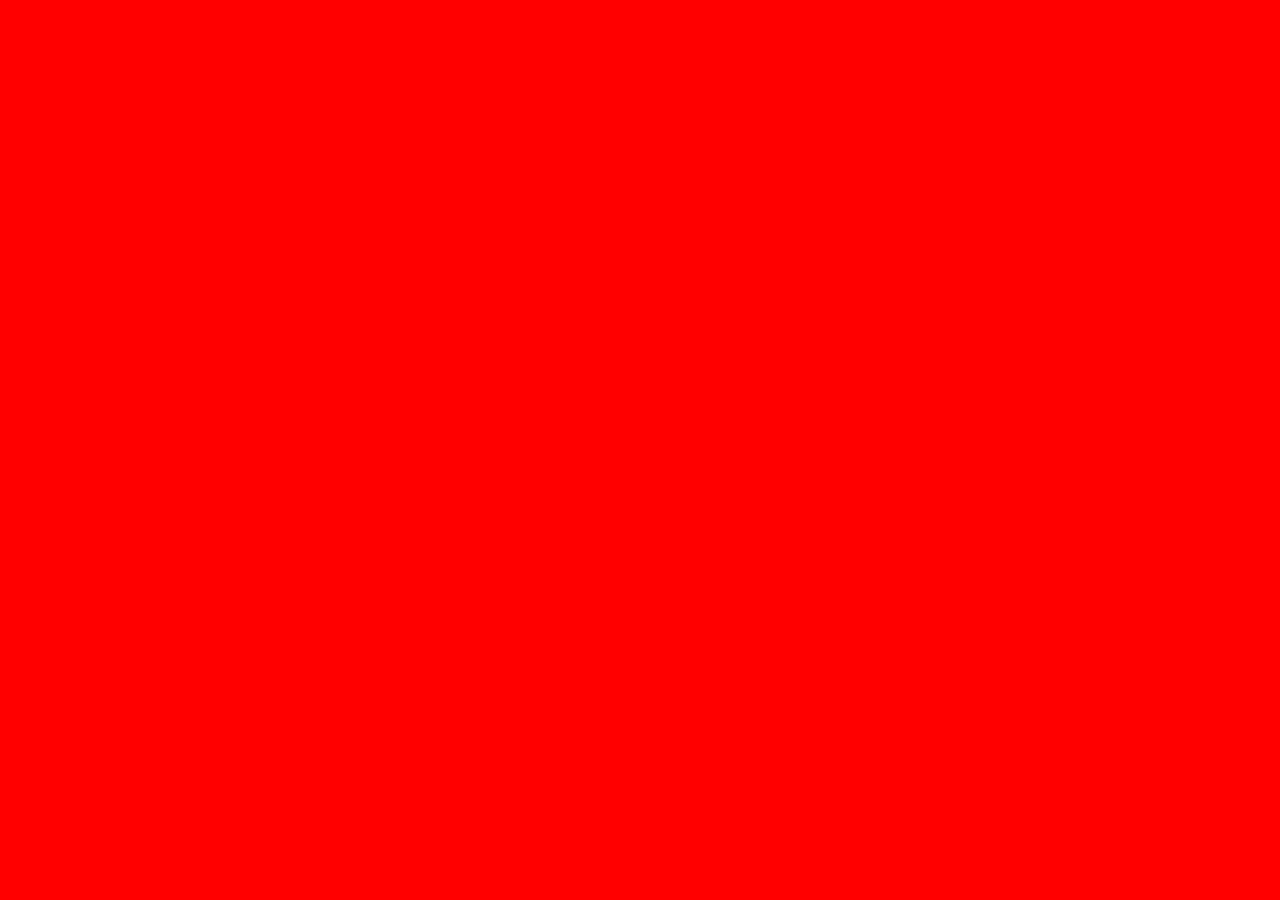
==== index.html @ 52517f4a "Git Init" ====
<!doctype html>
<html lang="en">

<head>
  <!-- Required meta tags -->
  <meta charset="utf-8">
  <meta name="viewport" content="width=device-width, initial-scale=1, shrink-to-fit=no">

  <!-- CSS -->
  <link rel="stylesheet" href="https://cdn.jsdelivr.net/npm/bootstrap@4.3.1/dist/css/bootstrap.min.css"
    integrity="sha384-ggOyR0iXCbMQv3Xipma34MD+dH/1fQ784/j6cY/iJTQUOhcWr7x9JvoRxT2MZw1T" crossorigin="anonymous">
  <link rel="stylesheet" href="./style.css">

  <title>Hello, world!</title>
</head>

<body>

  <nav>
  </nav>
  <header>
  </header>
  <footer>
  </footer>

  <!-- JavaScript -->
  <script src="https://code.jquery.com/jquery-3.3.1.slim.min.js"
    integrity="sha384-q8i/X+965DzO0rT7abK41JStQIAqVgRVzpbzo5smXKp4YfRvH+8abtTE1Pi6jizo"
    crossorigin="anonymous"></script>
  <script src="https://cdn.jsdelivr.net/npm/popper.js@1.14.7/dist/umd/popper.min.js"
    integrity="sha384-UO2eT0CpHqdSJQ6hJty5KVphtPhzWj9WO1clHTMGa3JDZwrnQq4sF86dIHNDz0W1"
    crossorigin="anonymous"></script>
  <script src="https://cdn.jsdelivr.net/npm/bootstrap@4.3.1/dist/js/bootstrap.min.js"
    integrity="sha384-JjSmVgyd0p3pXB1rRibZUAYoIIy6OrQ6VrjIEaFf/nJGzIxFDsf4x0xIM+B07jRM"
    crossorigin="anonymous"></script>
  <script src="index.js"></script>

</body>

</html>
---- style.css ----
body {
    background-color: red;
}
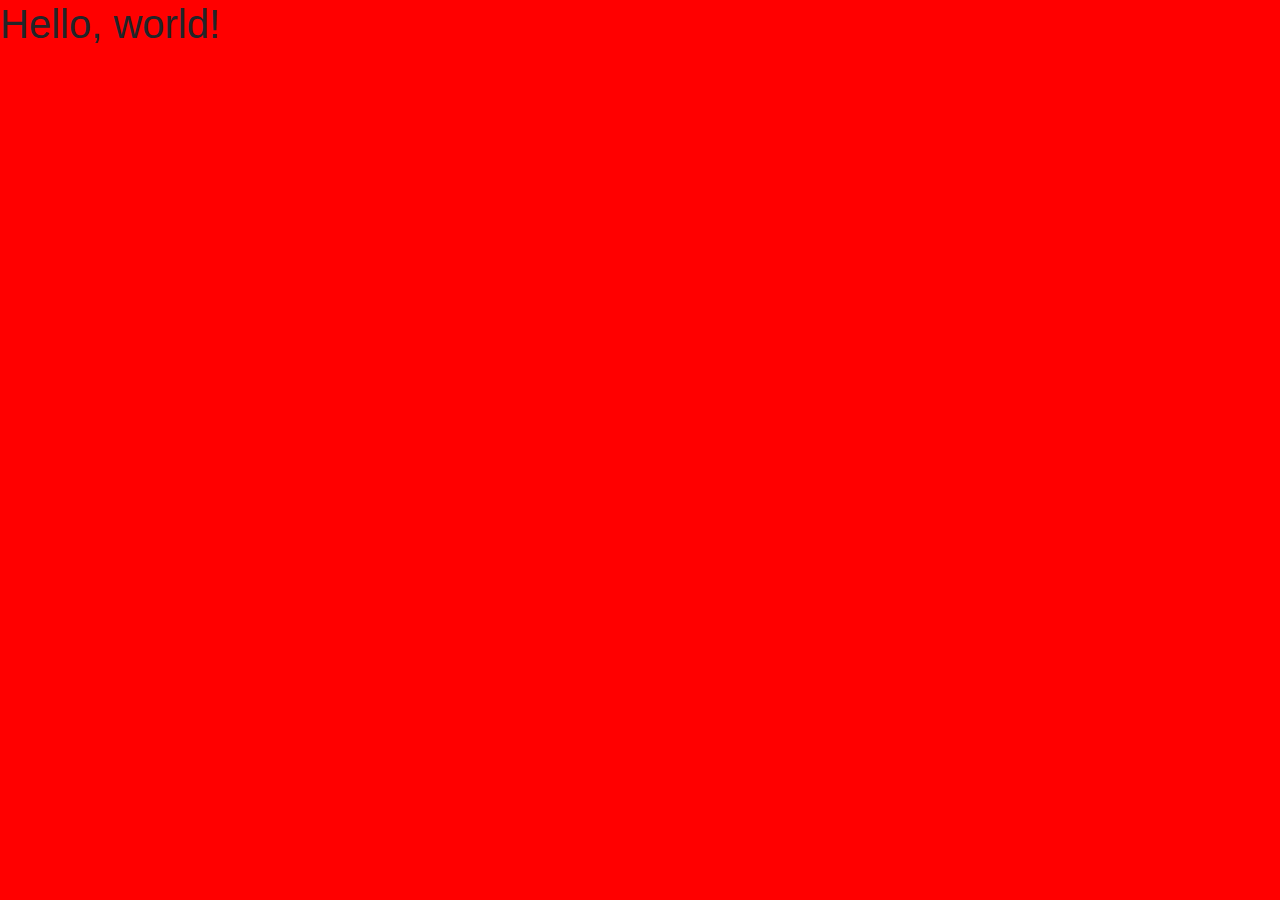
==== commit 36bfbee3: "Git Init" ====
--- a/index.html
+++ b/index.html
@@ -19,6 +19,7 @@
   <nav>
   </nav>
   <header>
+    <h1>Hello, world!</h1>
   </header>
   <footer>
   </footer>
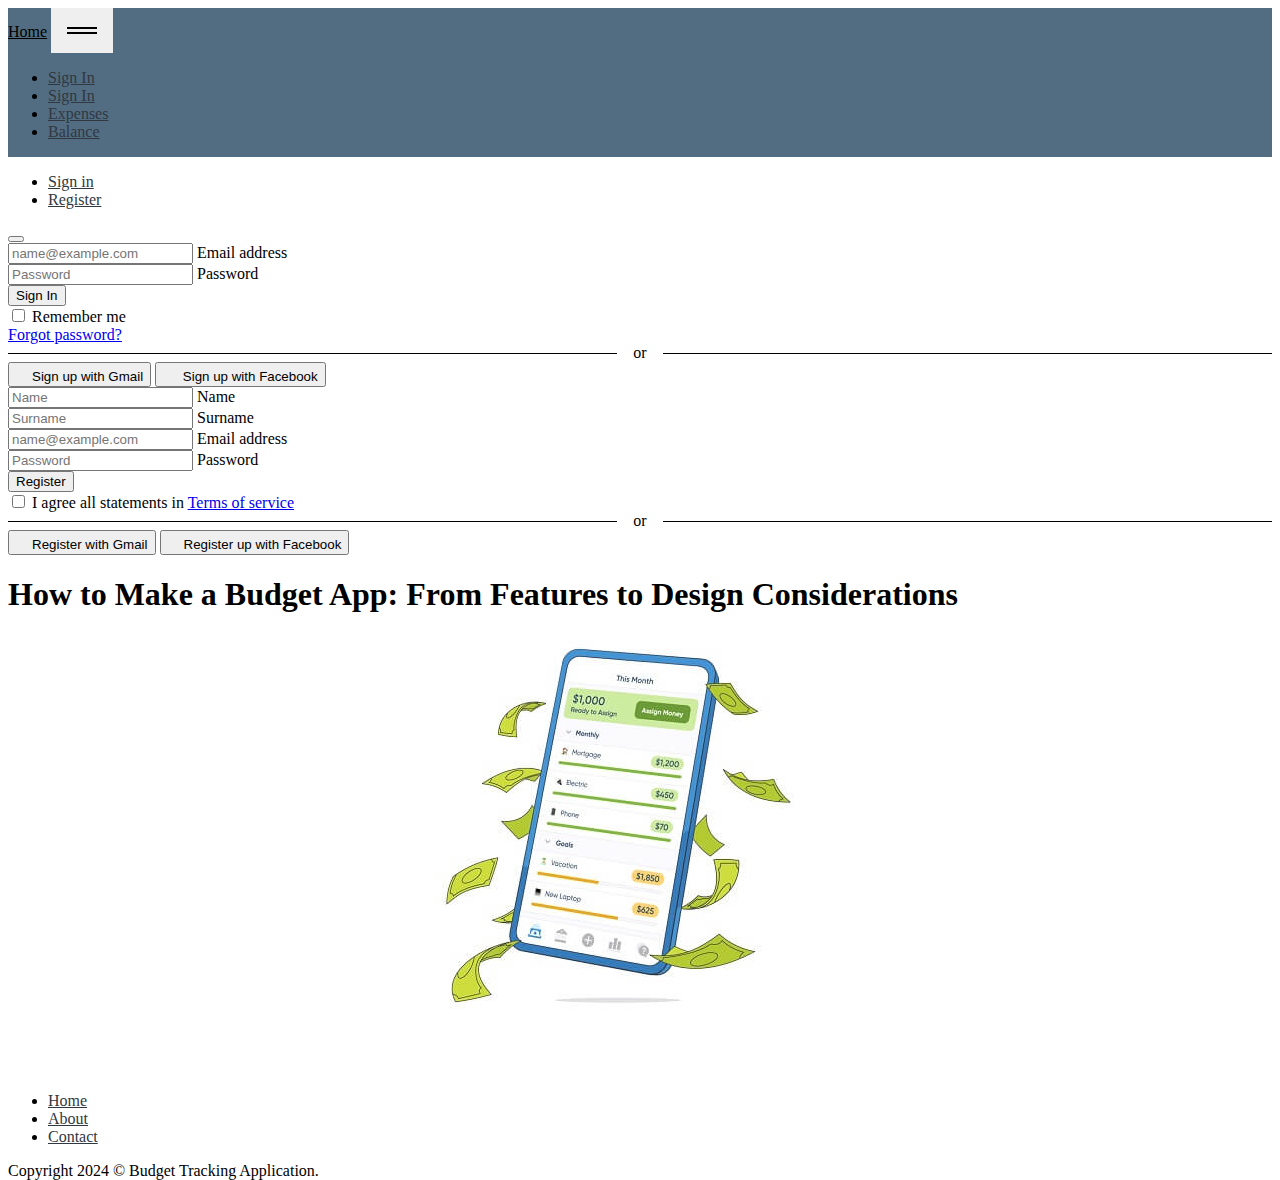
==== commit f34bdcb4: "Feature-Modal-form" ====
--- a/index.html
+++ b/index.html
@@ -7,22 +7,176 @@
   <meta name="viewport" content="width=device-width, initial-scale=1, shrink-to-fit=no">
 
   <!-- CSS -->
-  <link rel="stylesheet" href="https://cdn.jsdelivr.net/npm/bootstrap@4.3.1/dist/css/bootstrap.min.css"
-    integrity="sha384-ggOyR0iXCbMQv3Xipma34MD+dH/1fQ784/j6cY/iJTQUOhcWr7x9JvoRxT2MZw1T" crossorigin="anonymous">
+  <link href="https://cdn.jsdelivr.net/npm/bootstrap@5.2.3/dist/css/bootstrap.min.css" rel="stylesheet"
+    integrity="sha384-rbsA2VBKQhggwzxH7pPCaAqO46MgnOM80zW1RWuH61DGLwZJEdK2Kadq2F9CUG65" crossorigin="anonymous">
   <link rel="stylesheet" href="./style.css">
 
-  <title>Hello, world!</title>
+  <title>Budget Tracking Application</title>
 </head>
+
 
 <body>
 
-  <nav>
-  </nav>
+  <!--  Test -->
+
+
+  <!--  Navbar -->
   <header>
-    <h1>Hello, world!</h1>
+    <nav class="navbar navbar-expand-lg bg-light">
+      <div class="container-fluid">
+        <a class="navbar-brand" href="#">Home</a>
+        <button class="navbar-toggler" type="button" data-bs-toggle="collapse" data-bs-target="#navbarNav"
+          aria-controls="navbarNav" aria-expanded="false" aria-label="Toggle navigation" onclick="buttonAnimation()">
+          <div id="nav-line-1"></div>
+          <div id="nav-line-2"></div>
+        </button>
+        <div class="collapse navbar-collapse" id="navbarNav">
+          <ul class="navbar-nav">
+            <li class="nav-item">
+              <a class="nav-link" href="#" data-bs-toggle="modal" data-bs-target="#exampleModal" onclick="displayModal('signIn')">Sign In</a>
+            </li>
+            <li class="nav-item">
+              <a class="nav-link" href="#" data-bs-toggle="modal" data-bs-target="#exampleModal" onclick="displayModal('register')">Sign In</a>
+            </li>
+            <li class="nav-item">
+              <a class="nav-link" href="#">Expenses</a>
+            </li>
+            <li class="nav-item">
+              <a class="nav-link" href="#">Balance</a>
+            </li>
+          </ul>
+        </div>
+      </div>
+    </nav>
   </header>
-  <footer>
+
+  <!-- Modal -->
+  <div class="modal fade" id="exampleModal" tabindex="-1" aria-labelledby="exampleModalLabel" aria-hidden="true">
+    <div class="modal-dialog">
+      <div class="modal-content">
+        <!-- Modal body-->
+        <div class="modal-body m-0 p-0">
+          <div class="m-0 p-0 pt-2 bg-light">
+            <div class="nav nav-tabs justify-content-between">
+              <ul class="nav">
+                <li class="nav-item">
+                  <a class="nav-link px-5 active" id="pill-login" data-bs-toggle="pill" href="#pill-loginpanel"
+                    role="tab" aria-controls="pill-loginpanel" aria-selected="true">Sign in</a>
+                </li>
+                <li class="nav-item">
+                  <a class="nav-link px-5" id="pill-register" data-bs-toggle="pill" href="#pill-registerpanel"
+                    role="tab" aria-controls="pill-registerpanel" aria-selected="false">Register</a>
+                </li>
+              </ul>
+              <button type="button" class="btn-close px-4 py-2" data-bs-dismiss="modal"
+                aria-label="Close"></button>
+            </div>
+          </div>
+          <div class="tab-content py-1 mt-2">
+            <!-- Login -->
+            <div class="tab-pane active" id="pill-loginpanel" role="tabpanel" aria-labelledby="pill-login">
+              <div class="modal-body p-5 pt-3">
+                <form>
+                  <div class="form-floating mb-3">
+                    <input type="email" class="form-control rounded-3" id="floatingInput"
+                      placeholder="name@example.com">
+                    <label for="floatingInput">Email address</label>
+                  </div>
+                  <div class="form-floating mb-3">
+                    <input type="password" class="form-control rounded-3" id="floatingPassword" placeholder="Password">
+                    <label for="floatingPassword">Password</label>
+                  </div>
+                  <button class="w-100 mb-4 btn btn-lg rounded-3 btn-primary" type="submit">Sign In</button>
+                  <!-- Checkbox -->
+                  <div class="d-flex justify-content-between mb-4 ">
+                    <div class="form-check">
+                      <input class="form-check-input" type="checkbox" value="" id="form2Example31" />
+                      <label class="form-check-label" for="form2Example31">Remember me</label>
+                    </div>
+                    <div class="">
+                      <!-- Simple link -->
+                      <a href="#!">Forgot password?</a>
+                    </div>
+                  </div>
+                  <span class="hr-text mb-4 ">or</span>
+                  <button class="w-100 py-2 mb-2 btn btn-outline-secondary rounded-3" type="submit"><svg class="bi me-1"
+                      width="16" height="16">
+                      <use xlink:href="#gmail"></use>
+                    </svg>Sign up with Gmail</button>
+                  <button class="w-100 py-2 mb-0 btn btn-outline-primary rounded-3" type="submit"><svg class="bi me-1"
+                      width="16" height="16">
+                      <use xlink:href="#facebook"></use>
+                    </svg>
+                    Sign up with Facebook
+                  </button>
+                </form>
+              </div>
+            </div>
+            <!-- Register -->
+            <div class="tab-pane" id="pill-registerpanel" role="tabpanel" aria-labelledby="pill-register">
+              <form>
+                <div class="modal-body p-5 pt-3">
+                  <form>
+                    <div class="form-floating mb-3">
+                      <input type="text" class="form-control rounded-3" id="floatingName" placeholder="Name">
+                      <label for="floatingName">Name</label>
+                    </div>
+                    <div class="form-floating mb-3">
+                      <input type="text" class="form-control rounded-3" id="floatingSurname" placeholder="Surname">
+                      <label for="floatingSurname">Surname</label>
+                    </div>
+                    <div class="form-floating mb-3">
+                      <input type="email" class="form-control rounded-3" id="floatingInput"
+                        placeholder="name@example.com">
+                      <label for="floatingInput">Email address</label>
+                    </div>
+                    <div class="form-floating mb-3">
+                      <input type="password" class="form-control rounded-3" id="floatingPassword"
+                        placeholder="Password">
+                      <label for="floatingPassword">Password</label>
+                    </div>
+                    <button class="w-100 mb-4 btn btn-lg rounded-3 btn-primary" type="submit">Register</button>
+                    <!-- Checkbox -->
+                    <div class="form-check d-flex justify-content-center mb-4">
+                      <input class="form-check-input me-2" type="checkbox" value="" id="form2Example32" />
+                      <label class="form-check-label" for="form2Example32">
+                        I agree all statements in <a href="#!">Terms of service</a>
+                      </label>
+                    </div>
+                    <span class="hr-text mb-4 ">or</span>
+                    <button class="w-100 py-2 mb-2 btn btn-outline-secondary rounded-3" type="submit">
+                      <svg class="bi me-1" width="16" height="16">
+                        <use xlink:href="#gmail"></use>
+                      </svg>Register with Gmail</button>
+                    <button class="w-100 py-2 mb-0 btn btn-outline-primary rounded-3" type="submit"><svg class="bi me-1"
+                        width="16" height="16">
+                        <use xlink:href="#facebook"></use>
+                      </svg>Register up with Facebook</button>
+                  </form>
+                </div>
+            </div>
+          </div>
+        </div>
+      </div>
+    </div>
+  </div>
+
+  <main>
+    <section class="background-image">
+      <h1>How to Make a Budget App: From Features to Design Considerations</h1>
+    </section>
+
+  </main>
+
+  <footer class="py-3 my-4">
+    <ul class="nav justify-content-center border-bottom pb-3 mb-3">
+      <li class="nav-item"><a href="#" class="nav-link px-2 text-body-secondary">Home</a></li>
+      <li class="nav-item"><a href="#" class="nav-link px-2 text-body-secondary">About</a></li>
+      <li class="nav-item"><a href="#" class="nav-link px-2 text-body-secondary">Contact</a></li>
+    </ul>
+    <p class="text-center text-body-secondary">Copyright 2024 © Budget Tracking Application.</p>
   </footer>
+
 
   <!-- JavaScript -->
   <script src="https://code.jquery.com/jquery-3.3.1.slim.min.js"
@@ -31,11 +185,14 @@
   <script src="https://cdn.jsdelivr.net/npm/popper.js@1.14.7/dist/umd/popper.min.js"
     integrity="sha384-UO2eT0CpHqdSJQ6hJty5KVphtPhzWj9WO1clHTMGa3JDZwrnQq4sF86dIHNDz0W1"
     crossorigin="anonymous"></script>
-  <script src="https://cdn.jsdelivr.net/npm/bootstrap@4.3.1/dist/js/bootstrap.min.js"
-    integrity="sha384-JjSmVgyd0p3pXB1rRibZUAYoIIy6OrQ6VrjIEaFf/nJGzIxFDsf4x0xIM+B07jRM"
-    crossorigin="anonymous"></script>
+  <script src="https://cdn.jsdelivr.net/npm/bootstrap@5.2.3/dist/js/bootstrap.bundle.min.js"></script>
   <script src="index.js"></script>
 
+  <!-- JavaScript 
+  <script src="https://code.jquery.com/jquery-3.2.1.slim.min.js" integrity="sha384-KJ3o2DKtIkvYIK3UENzmM7KCkRr/rE9/Qpg6aAZGJwFDMVNA/GpGFF93hXpG5KkN" crossorigin="anonymous"></script>
+<script src="https://cdnjs.cloudflare.com/ajax/libs/popper.js/1.12.3/umd/popper.min.js" integrity="sha384-vFJXuSJphROIrBnz7yo7oB41mKfc8JzQZiCq4NCceLEaO4IHwicKwpJf9c9IpFgh" crossorigin="anonymous"></script>
+<script src="https://maxcdn.bootstrapcdn.com/bootstrap/4.0.0-beta.2/js/bootstrap.min.js" integrity="sha384-alpBpkh1PFOepccYVYDB4do5UnbKysX5WZXm3XxPqe5iKTfUKjNkCk9SaVuEZflJ" crossorigin="anonymous"></script>
+-->
 </body>
 
 </html>--- a/style.css
+++ b/style.css
@@ -1,3 +1,78 @@
+
 body {
-    background-color: red;
+    background-color: EEF5FF;
+    height: 100vh;
 }
+
+.background-image {
+    height: 500px;
+    background-image: url("./images/YNAB.-1.jpg");
+    background-position: center;
+    background-repeat: no-repeat;
+}
+
+/*Navbar */
+#navbarNav{
+    overflow: hidden;
+    transition: height 200ms;
+}
+
+.navbar {
+    background-color: #526D82;  
+}
+
+.navbar-brand {
+    color: black;
+}
+
+.nav-link {
+    color: #303841;
+}
+
+/*Navbar button*/
+.navbar-toggler,
+.navbar-toggler:hover,
+.navbar-toggler:active,
+.navbar-toggler:visited,
+.navbar-toggler:link {
+    outline-color: #303841;
+    outline-style: none;
+    padding: 1rem;
+    border-style: none;
+}
+
+#nav-line-1,
+#nav-line-2 {
+    width: 30px;
+    height: 2px;
+    background-color: rgb(0, 0, 0);
+    margin: 3px 0;
+    transition: 0.2s;
+}
+
+.animation-left {
+    -webkit-transform: rotate(-45deg) translate(0px, 0px);
+    transform: rotate(-45deg) translate(-2px, 2px);
+}
+
+.animation-right {
+    -webkit-transform: rotate(45deg) translate(0px, 0px);
+    transform: rotate(45deg) translate(-2px, -2px);
+}
+
+.hr-text {
+    display: flex;
+    flex-direction: row;
+  }
+.hr-text:before, .hr-text:after{
+    content: "";
+    flex: 1 1;
+    border-bottom: 1px solid;
+    margin: auto;
+  }
+.hr-text:before {
+    margin-right: 1rem;
+  }
+.hr-text:after {
+    margin-left: 1rem;
+  }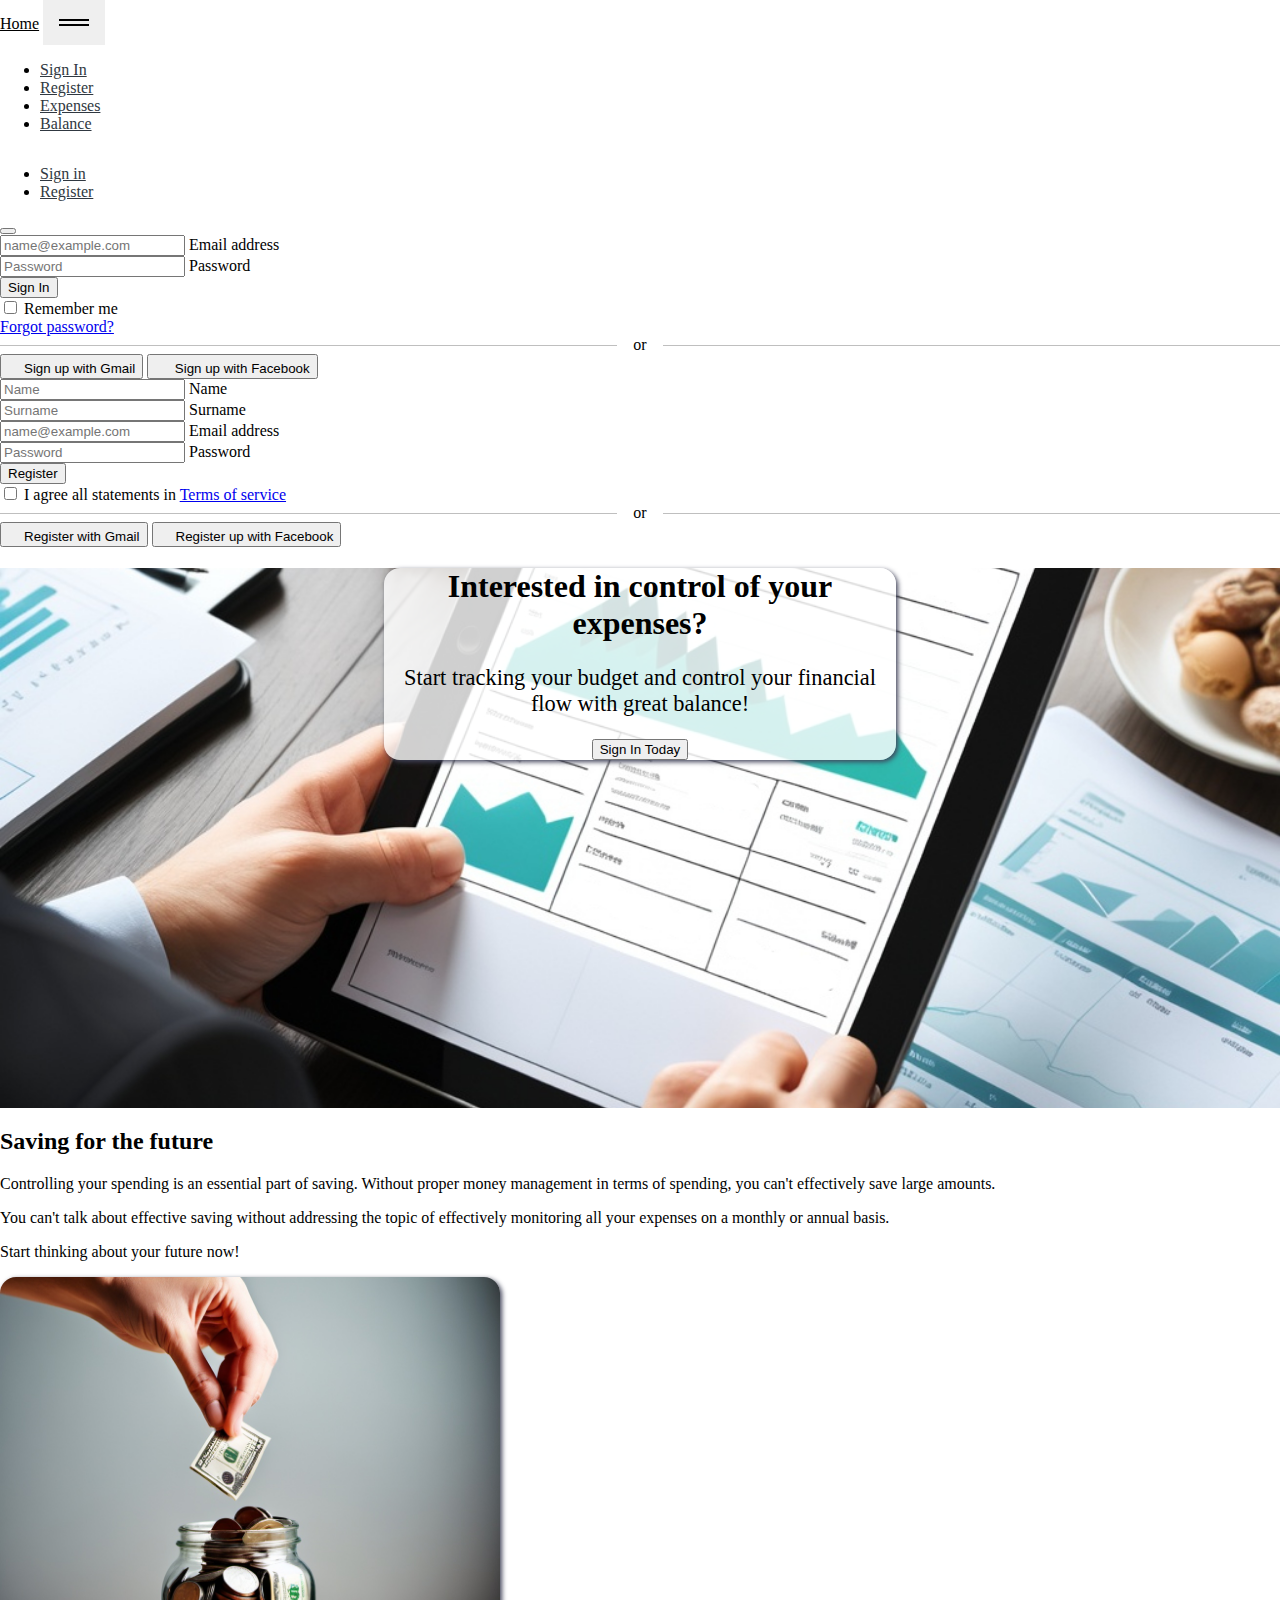
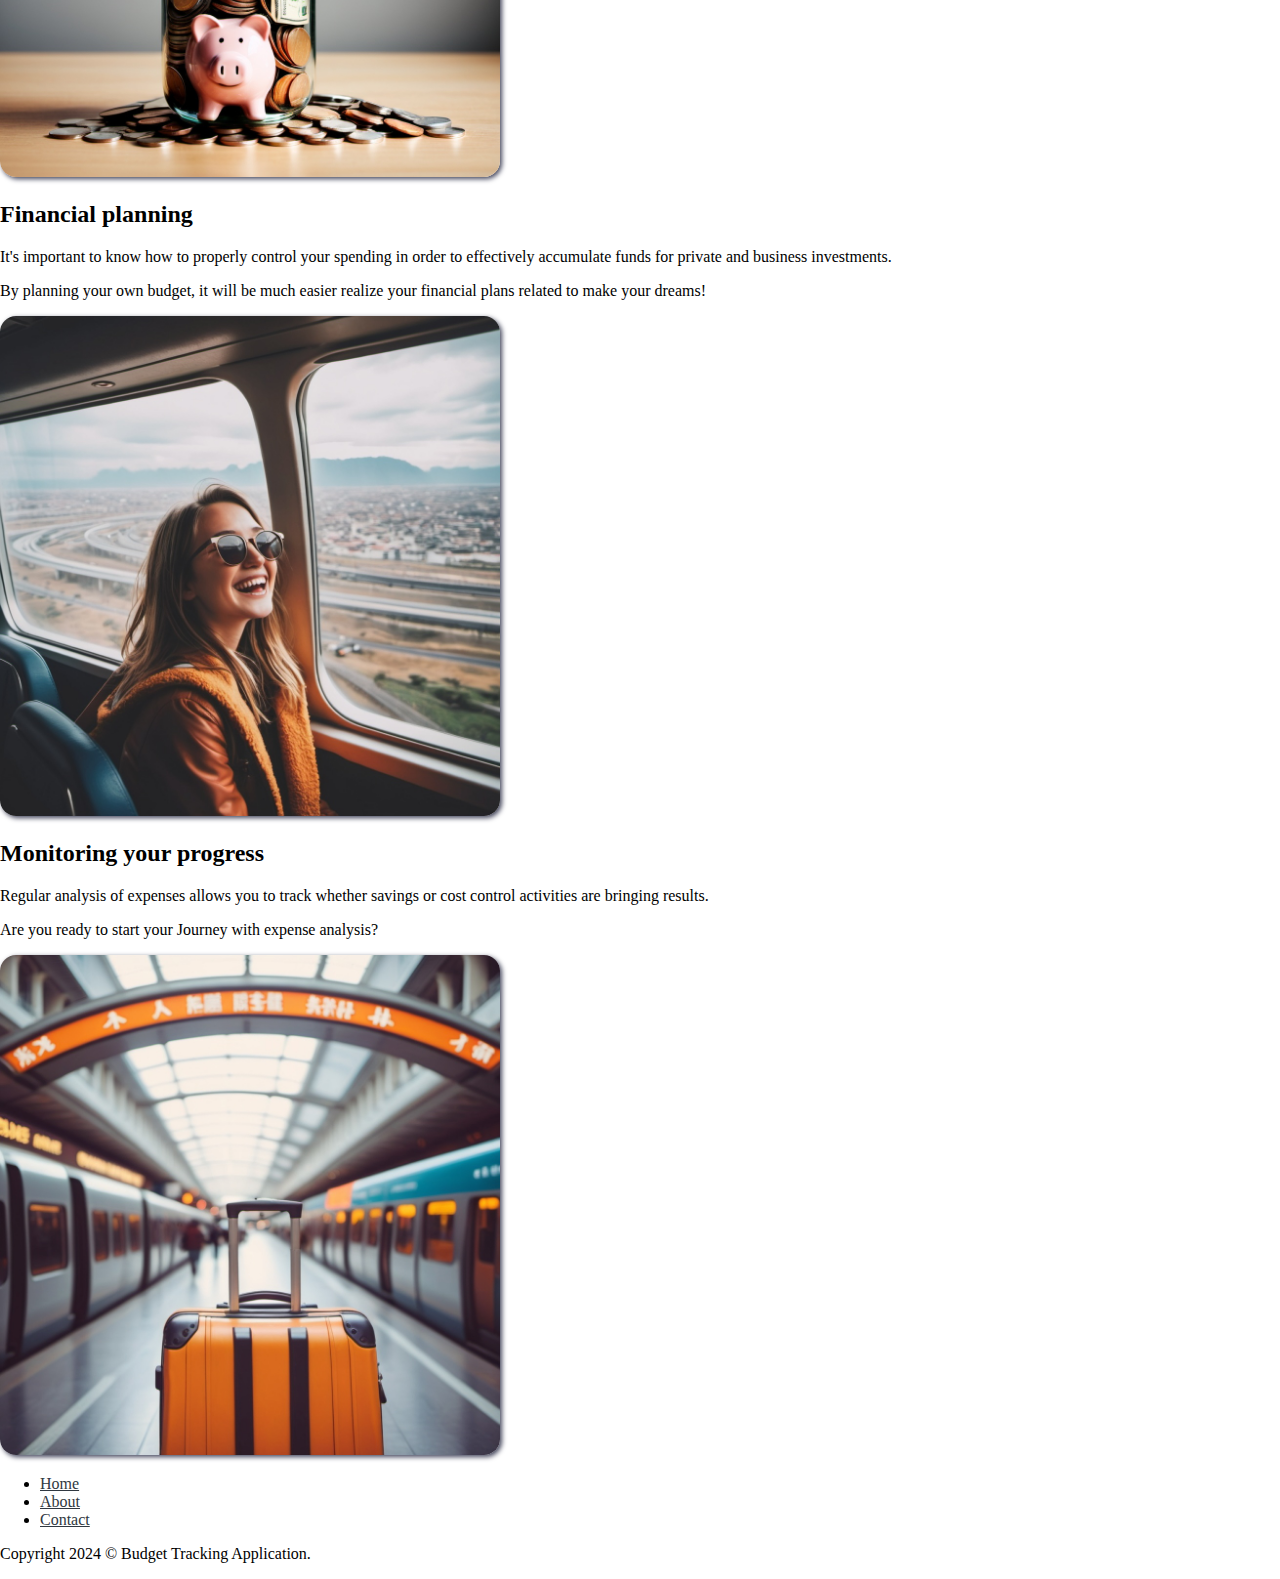
==== commit 6da1a672: "Home-page added" ====
--- a/index.html
+++ b/index.html
@@ -16,40 +16,37 @@
 
 
 <body>
-
-  <!--  Test -->
-
-
   <!--  Navbar -->
   <header>
-    <nav class="navbar navbar-expand-lg bg-light">
-      <div class="container-fluid">
-        <a class="navbar-brand" href="#">Home</a>
-        <button class="navbar-toggler" type="button" data-bs-toggle="collapse" data-bs-target="#navbarNav"
-          aria-controls="navbarNav" aria-expanded="false" aria-label="Toggle navigation" onclick="buttonAnimation()">
-          <div id="nav-line-1"></div>
-          <div id="nav-line-2"></div>
-        </button>
-        <div class="collapse navbar-collapse" id="navbarNav">
-          <ul class="navbar-nav">
-            <li class="nav-item">
-              <a class="nav-link" href="#" data-bs-toggle="modal" data-bs-target="#exampleModal" onclick="displayModal('signIn')">Sign In</a>
-            </li>
-            <li class="nav-item">
-              <a class="nav-link" href="#" data-bs-toggle="modal" data-bs-target="#exampleModal" onclick="displayModal('register')">Sign In</a>
-            </li>
-            <li class="nav-item">
-              <a class="nav-link" href="#">Expenses</a>
-            </li>
-            <li class="nav-item">
-              <a class="nav-link" href="#">Balance</a>
-            </li>
-          </ul>
-        </div>
+    <nav class="navbar navbar-expand-lg bg-light border-bottom"">
+      <div class=" container-fluid">
+      <a class="navbar-brand" href="#">Home</a>
+      <button class="navbar-toggler" type="button" data-bs-toggle="collapse" data-bs-target="#navbarNav"
+        aria-controls="navbarNav" aria-expanded="false" aria-label="Toggle navigation" onclick="buttonAnimation()">
+        <div id="nav-line-1"></div>
+        <div id="nav-line-2"></div>
+      </button>
+      <div class="collapse navbar-collapse" id="navbarNav">
+        <ul class="navbar-nav">
+          <li class="nav-item">
+            <a class="nav-link" href="#" data-bs-toggle="modal" data-bs-target="#exampleModal"
+              onclick="displayModal('signIn')">Sign In</a>
+          </li>
+          <li class="nav-item">
+            <a class="nav-link" href="#" data-bs-toggle="modal" data-bs-target="#exampleModal"
+              onclick="displayModal('register')">Register</a>
+          </li>
+          <li class="nav-item">
+            <a class="nav-link" href="#">Expenses</a>
+          </li>
+          <li class="nav-item">
+            <a class="nav-link" href="#">Balance</a>
+          </li>
+        </ul>
+      </div>
       </div>
     </nav>
   </header>
-
   <!-- Modal -->
   <div class="modal fade" id="exampleModal" tabindex="-1" aria-labelledby="exampleModalLabel" aria-hidden="true">
     <div class="modal-dialog">
@@ -68,8 +65,7 @@
                     role="tab" aria-controls="pill-registerpanel" aria-selected="false">Register</a>
                 </li>
               </ul>
-              <button type="button" class="btn-close px-4 py-2" data-bs-dismiss="modal"
-                aria-label="Close"></button>
+              <button type="button" class="btn-close px-4 py-2" data-bs-dismiss="modal" aria-label="Close"></button>
             </div>
           </div>
           <div class="tab-content py-1 mt-2">
@@ -162,13 +158,72 @@
   </div>
 
   <main>
-    <section class="background-image">
-      <h1>How to Make a Budget App: From Features to Design Considerations</h1>
+    <!--  First section-->
+    <section class="first-section">
+      <div class="first-section-bg-image">
+        <div class="d-flex flex-column justify-content-center height-100">
+          <div id="header" class="px-5 py-4 ">
+            <h1 class="pb-4">Interested in control of your expenses?</h1>
+            <p class="lead">Start tracking your budget and control your financial flow with great balance!</p>
+            <button type="button" class="btn btn-lg btn-outline-success" data-bs-toggle="modal"
+              data-bs-target="#exampleModal" onclick="displayModal('signIn')">Sign In Today</button>
+
+          </div>
+        </div>
+    </section>
+
+    <!--  Second section-->
+    <section class="p-5 px-sm-5">
+      <div class="row justify-content-center align-items-center px-sm-5">
+        <div class="col-lg-6 order-lg-2 ps-lg-5 pb-4 pb-lg-0">
+          <h2 class="pb-3">Saving for the future</h2>
+          <p class="lead">Controlling your spending is an essential part of saving. Without proper money management in
+            terms of spending, you can't effectively save large amounts.</p>
+          <p class="lead">You can't talk about effective saving without addressing the topic of effectively monitoring
+            all your expenses on a monthly or annual basis.</p>
+          <p class="lead">Start thinking about <span class="text-highlighted">your future now!</span></p>
+        </div>
+        <div class="col-lg-6 order-lg-1 text-center">
+          <img class="img-fluid rounded" alt="Jar with pennies" src="./images/Save.jpg">
+        </div>
+      </div>
+    </section>
+
+    <!--  Third section-->
+    <section class="bg-light p-5 px-sm-5 border">
+      <div class="row justify-content-center align-items-center px-sm-5">
+        <div class="col-lg-6 order-lg-1 pe-lg-5 pb-4 pb-lg-0">
+          <h2 class="pb-3">Financial planning</h2>
+          <p class="lead">It's important to know how to properly control your spending in order to effectively
+            accumulate funds for private and business investments.</p>
+          <p class="lead">By planning your own budget, it will be much easier realize your financial plans related to
+            make <span class="text-highlighted">your dreams!</span></p>
+        </div>
+        <div class="col-lg-6 order-lg-2 text-center">
+          <img class="img-fluid rounded" alt="Happy woman in journey" src="./images/Traveling.jpg">
+        </div>
+      </div>
+    </section>
+
+    <!--  Forth section-->
+    <section class="p-5 px-sm-5">
+      <div class="row justify-content-center align-items-center px-sm-5">
+        <div class="col-lg-6 order-lg-2 ps-lg-5 pb-4 pb-lg-0">
+          <h2 class="pb-3">Monitoring your progress</h2>
+          <p class="lead">Regular analysis of expenses allows you to track whether savings or cost control activities
+            are bringing results.</p>
+          <p class="lead">Are you ready to start your Journey with <span class="text-highlighted">expense analysis?</span></p>
+        </div>
+        <div class="col-lg-6 order-lg-1 text-center">
+          <img class="img-fluid rounded" alt="Luggage on the platform before the journey" src="./images/Traveling2.jpg">
+        </div>
+      </div>
     </section>
 
   </main>
 
-  <footer class="py-3 my-4">
+  <!--  Footer-->
+  <footer class="bg-light py-3 my-4 border-top">
     <ul class="nav justify-content-center border-bottom pb-3 mb-3">
       <li class="nav-item"><a href="#" class="nav-link px-2 text-body-secondary">Home</a></li>
       <li class="nav-item"><a href="#" class="nav-link px-2 text-body-secondary">About</a></li>
--- a/style.css
+++ b/style.css
@@ -1,24 +1,67 @@
-
-body {
-    background-color: EEF5FF;
-    height: 100vh;
+body,
+html {
+    max-width: 100vw;
+    margin: 0;
+    padding: 0;
 }
 
-.background-image {
-    height: 500px;
-    background-image: url("./images/YNAB.-1.jpg");
-    background-position: center;
+img {
+    max-height: 500px;
+    width: auto;
+    border-radius: 1rem;
+    -webkit-box-shadow: 2px 2px 5px 0px rgba(66, 68, 90, 1);
+    -moz-box-shadow: 2px 2px 5px 0px rgba(66, 68, 90, 1);
+    box-shadow: 2px 2px 5px 0px rgba(66, 68, 90, 1);
+}
+
+.text-muted {
+    color: #63d417;
+    font-weight: 400;
+}
+
+.height-100 {
+    height: 100%;
+}
+
+#header {
+    margin: auto;
+    width: 40%;
+    background-color: rgba(255, 255, 255, 0.8);
+    border-radius: 1rem;    
+    -webkit-box-shadow: 2px 2px 5px 0px rgba(66, 68, 90, 1);
+    -moz-box-shadow: 2px 2px 5px 0px rgba(66, 68, 90, 1);
+    box-shadow: 2px 2px 5px 0px rgba(66, 68, 90, 1);
+}
+
+.first-section {
+    text-align: center;
+    height: 60vh
+}
+
+.first-section-bg-image {
+    height: 60vh;
+    background-size: cover;
+    background-image: url('./images/Background_logo1.png');
     background-repeat: no-repeat;
+    background-attachment: fixed;
+}
+
+.first-section h1 {
+    font-size: 2rem;
+}
+
+.first-section p {
+    font-size: 1.4rem;
+}
+
+.lead {
+    color: black;
 }
 
 /*Navbar */
-#navbarNav{
+#navbarNav {
     overflow: hidden;
     transition: height 200ms;
-}
-
-.navbar {
-    background-color: #526D82;  
 }
 
 .navbar-brand {
@@ -63,16 +106,42 @@
 .hr-text {
     display: flex;
     flex-direction: row;
-  }
-.hr-text:before, .hr-text:after{
+}
+
+.hr-text:before,
+.hr-text:after {
+    color: rgba(128, 128, 128, 0.5);
     content: "";
     flex: 1 1;
     border-bottom: 1px solid;
     margin: auto;
-  }
+}
+
 .hr-text:before {
     margin-right: 1rem;
-  }
+}
+
 .hr-text:after {
     margin-left: 1rem;
-  }+}
+
+
+@media only screen and (max-width: 1200px) {
+    #header {
+        width: 50%;
+    }
+}
+
+@media only screen and (max-width: 720px) {
+    #header {
+        width: 60%;
+        background-color: rgba(255, 255, 255, 0.9);
+    }
+}
+
+@media only screen and (max-width: 576px) {
+    #header {
+        width: 80%;
+
+    }
+}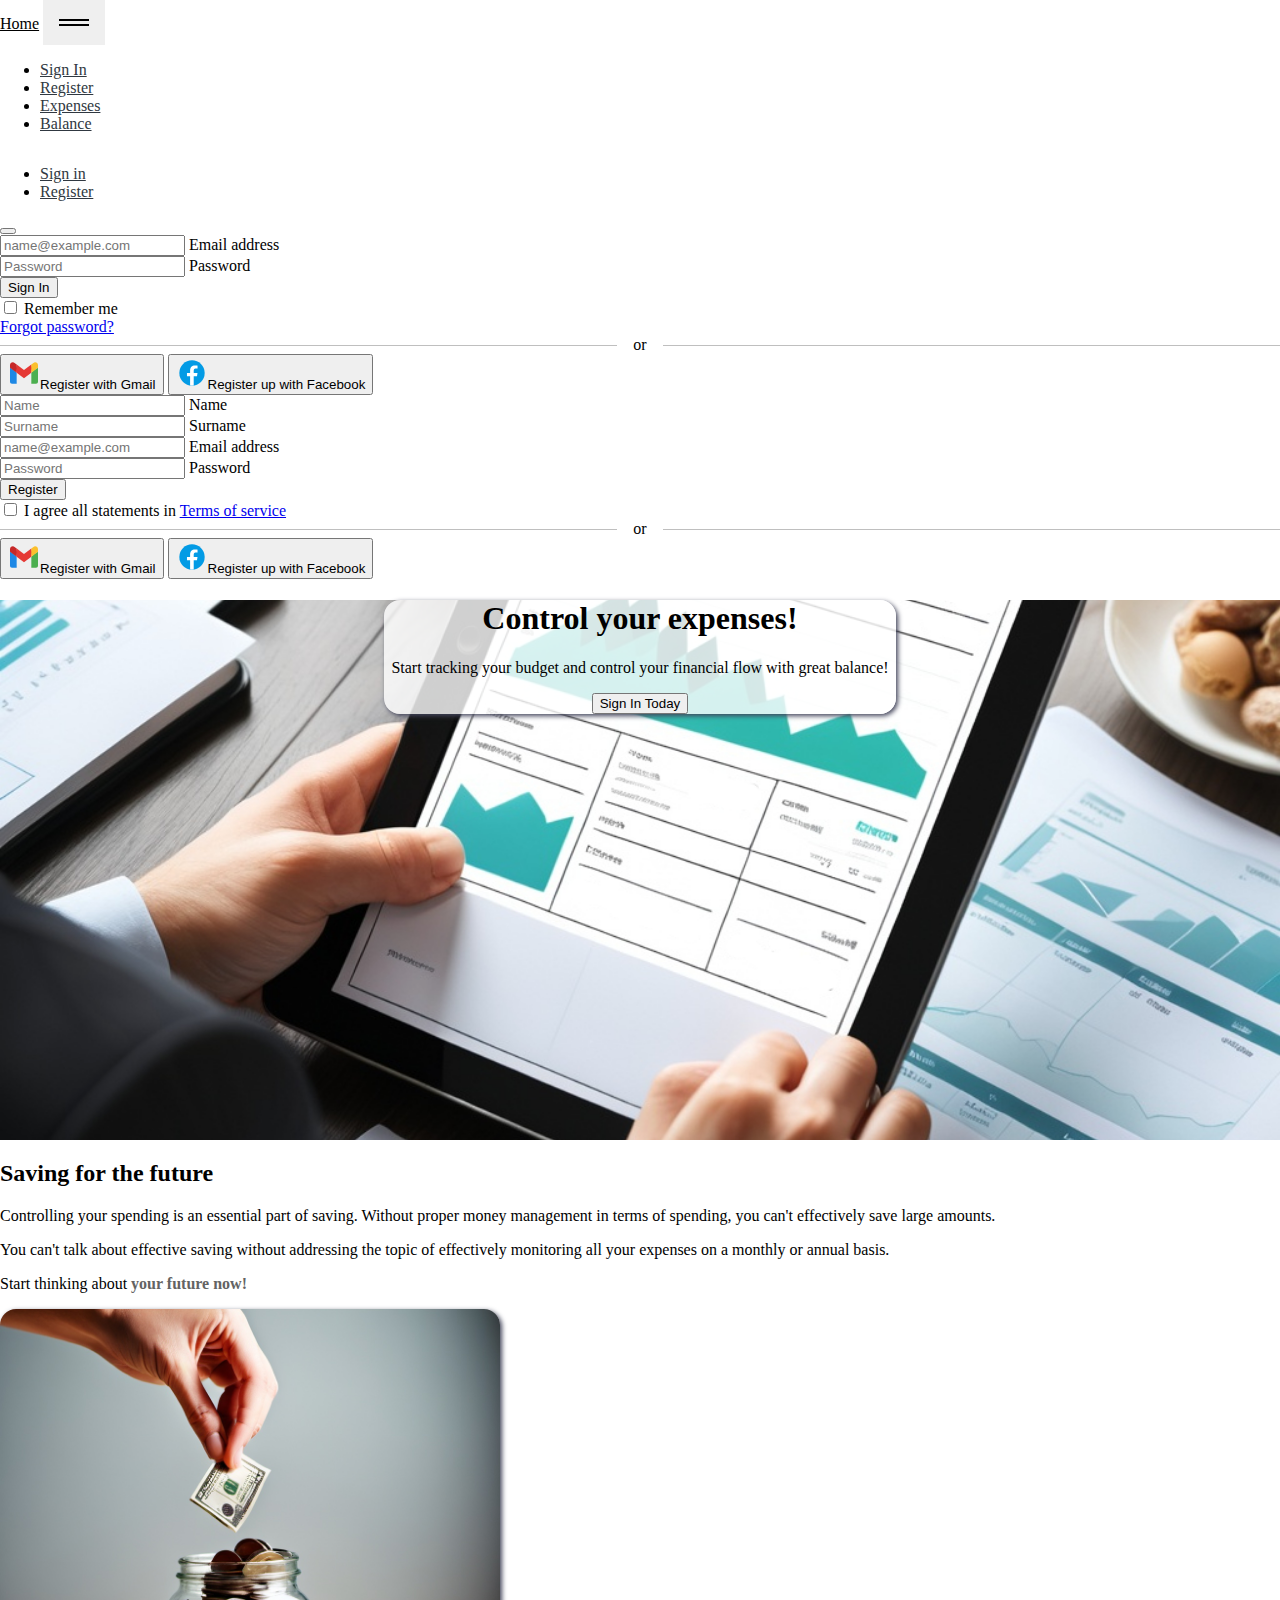
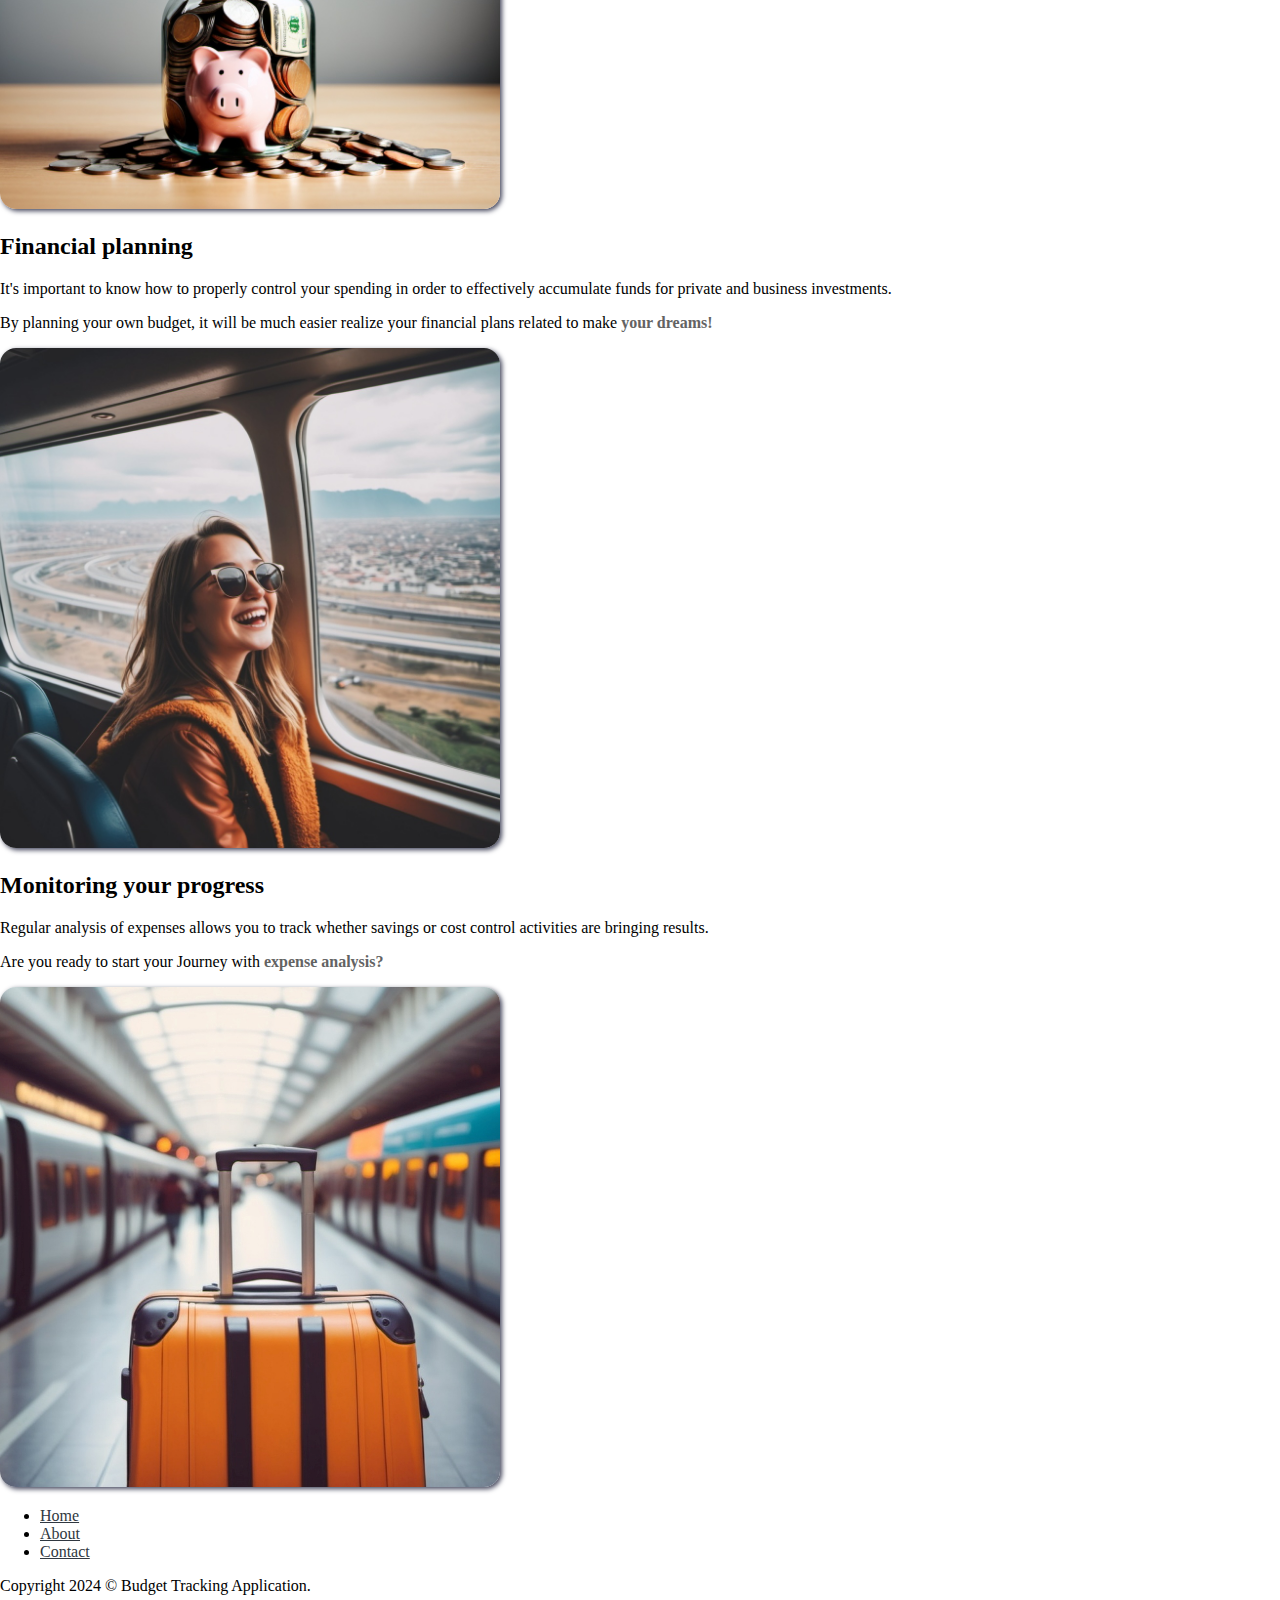
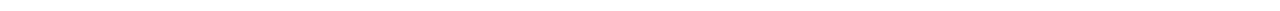
==== commit 8590b6c7: "Added expense page" ====
--- a/index.html
+++ b/index.html
@@ -20,7 +20,7 @@
   <header>
     <nav class="navbar navbar-expand-lg bg-light border-bottom"">
       <div class=" container-fluid">
-      <a class="navbar-brand" href="#">Home</a>
+      <a class="navbar-brand" href="./index.html">Home</a>
       <button class="navbar-toggler" type="button" data-bs-toggle="collapse" data-bs-target="#navbarNav"
         aria-controls="navbarNav" aria-expanded="false" aria-label="Toggle navigation" onclick="buttonAnimation()">
         <div id="nav-line-1"></div>
@@ -37,16 +37,17 @@
               onclick="displayModal('register')">Register</a>
           </li>
           <li class="nav-item">
-            <a class="nav-link" href="#">Expenses</a>
-          </li>
-          <li class="nav-item">
-            <a class="nav-link" href="#">Balance</a>
+            <a class="nav-link" href="./expenses.html">Expenses</a>
+          </li>
+          <li class="nav-item">
+            <a class="nav-link" href="./balance.html">Balance</a>
           </li>
         </ul>
       </div>
       </div>
     </nav>
   </header>
+
   <!-- Modal -->
   <div class="modal fade" id="exampleModal" tabindex="-1" aria-labelledby="exampleModalLabel" aria-hidden="true">
     <div class="modal-dialog">
@@ -69,6 +70,7 @@
             </div>
           </div>
           <div class="tab-content py-1 mt-2">
+            
             <!-- Login -->
             <div class="tab-pane active" id="pill-loginpanel" role="tabpanel" aria-labelledby="pill-login">
               <div class="modal-body p-5 pt-3">
@@ -95,16 +97,10 @@
                     </div>
                   </div>
                   <span class="hr-text mb-4 ">or</span>
-                  <button class="w-100 py-2 mb-2 btn btn-outline-secondary rounded-3" type="submit"><svg class="bi me-1"
-                      width="16" height="16">
-                      <use xlink:href="#gmail"></use>
-                    </svg>Sign up with Gmail</button>
-                  <button class="w-100 py-2 mb-0 btn btn-outline-primary rounded-3" type="submit"><svg class="bi me-1"
-                      width="16" height="16">
-                      <use xlink:href="#facebook"></use>
-                    </svg>
-                    Sign up with Facebook
-                  </button>
+                  <button class="w-100 py-2 mb-2 btn btn-outline-secondary rounded-3" type="submit">
+                    <img class="icon pe-2" src="./icons/icons8-gmail.svg" alt="Gmail icon"><use xlink:href="#gmail"></use>Register with Gmail</button>
+                  <button class="w-100 py-2 mb-0 btn btn-outline-primary rounded-3" type="submit">
+                    <img class="icon pe-2" src="./icons/icons8-facebook.svg" alt="Facebook icon"><use xlink:href="#facebook"></use>Register up with Facebook</button>
                 </form>
               </div>
             </div>
@@ -141,13 +137,9 @@
                     </div>
                     <span class="hr-text mb-4 ">or</span>
                     <button class="w-100 py-2 mb-2 btn btn-outline-secondary rounded-3" type="submit">
-                      <svg class="bi me-1" width="16" height="16">
-                        <use xlink:href="#gmail"></use>
-                      </svg>Register with Gmail</button>
-                    <button class="w-100 py-2 mb-0 btn btn-outline-primary rounded-3" type="submit"><svg class="bi me-1"
-                        width="16" height="16">
-                        <use xlink:href="#facebook"></use>
-                      </svg>Register up with Facebook</button>
+                      <img class="icon pe-2" src="./icons/icons8-gmail.svg" alt="Gmail icon"><use xlink:href="#gmail"></use>Register with Gmail</button>
+                    <button class="w-100 py-2 mb-0 btn btn-outline-primary rounded-3" type="submit">
+                      <img class="icon pe-2" src="./icons/icons8-facebook.svg" alt="Facebook icon"><use xlink:href="#facebook"></use>Register up with Facebook</button>
                   </form>
                 </div>
             </div>
@@ -163,11 +155,10 @@
       <div class="first-section-bg-image">
         <div class="d-flex flex-column justify-content-center height-100">
           <div id="header" class="px-5 py-4 ">
-            <h1 class="pb-4">Interested in control of your expenses?</h1>
+            <h1 class="pb-4">Control your expenses!</h1>
             <p class="lead">Start tracking your budget and control your financial flow with great balance!</p>
             <button type="button" class="btn btn-lg btn-outline-success" data-bs-toggle="modal"
               data-bs-target="#exampleModal" onclick="displayModal('signIn')">Sign In Today</button>
-
           </div>
         </div>
     </section>
@@ -184,7 +175,7 @@
           <p class="lead">Start thinking about <span class="text-highlighted">your future now!</span></p>
         </div>
         <div class="col-lg-6 order-lg-1 text-center">
-          <img class="img-fluid rounded" alt="Jar with pennies" src="./images/Save.jpg">
+          <img class="section-img img-fluid rounded" alt="Jar with pennies" src="./images/Save.jpg">
         </div>
       </div>
     </section>
@@ -200,7 +191,7 @@
             make <span class="text-highlighted">your dreams!</span></p>
         </div>
         <div class="col-lg-6 order-lg-2 text-center">
-          <img class="img-fluid rounded" alt="Happy woman in journey" src="./images/Traveling.jpg">
+          <img class="section-img img-fluid rounded" alt="Happy woman in journey" src="./images/Traveling.jpg">
         </div>
       </div>
     </section>
@@ -212,10 +203,11 @@
           <h2 class="pb-3">Monitoring your progress</h2>
           <p class="lead">Regular analysis of expenses allows you to track whether savings or cost control activities
             are bringing results.</p>
-          <p class="lead">Are you ready to start your Journey with <span class="text-highlighted">expense analysis?</span></p>
+          <p class="lead">Are you ready to start your Journey with <span class="text-highlighted">expense
+              analysis?</span></p>
         </div>
         <div class="col-lg-6 order-lg-1 text-center">
-          <img class="img-fluid rounded" alt="Luggage on the platform before the journey" src="./images/Traveling2.jpg">
+          <img class="section-img img-fluid rounded" alt="Luggage on the platform before the journey" src="./images/Traveling2.jpg">
         </div>
       </div>
     </section>
@@ -223,11 +215,11 @@
   </main>
 
   <!--  Footer-->
-  <footer class="bg-light py-3 my-4 border-top">
+  <footer class="bg-light py-3 my-4 border">
     <ul class="nav justify-content-center border-bottom pb-3 mb-3">
-      <li class="nav-item"><a href="#" class="nav-link px-2 text-body-secondary">Home</a></li>
-      <li class="nav-item"><a href="#" class="nav-link px-2 text-body-secondary">About</a></li>
-      <li class="nav-item"><a href="#" class="nav-link px-2 text-body-secondary">Contact</a></li>
+      <li class="nav-item"><a href="./index.html" class="nav-link px-2 text-body-secondary">Home</a></li>
+      <li class="nav-item"><a href="./about.html" class="nav-link px-2 text-body-secondary">About</a></li>
+      <li class="nav-item"><a href="./contact.html" class="nav-link px-2 text-body-secondary">Contact</a></li>
     </ul>
     <p class="text-center text-body-secondary">Copyright 2024 © Budget Tracking Application.</p>
   </footer>
--- a/style.css
+++ b/style.css
@@ -5,7 +5,7 @@
     padding: 0;
 }
 
-img {
+.section-img {
     max-height: 500px;
     width: auto;
     border-radius: 1rem;
@@ -14,9 +14,13 @@
     box-shadow: 2px 2px 5px 0px rgba(66, 68, 90, 1);
 }
 
-.text-muted {
-    color: #63d417;
-    font-weight: 400;
+.icon {
+    max-width: 2rem;
+}
+
+.text-highlighted {
+    color: #636363;
+    font-weight: 700;
 }
 
 .height-100 {
@@ -27,7 +31,7 @@
     margin: auto;
     width: 40%;
     background-color: rgba(255, 255, 255, 0.8);
-    border-radius: 1rem;    
+    border-radius: 1rem;
     -webkit-box-shadow: 2px 2px 5px 0px rgba(66, 68, 90, 1);
     -moz-box-shadow: 2px 2px 5px 0px rgba(66, 68, 90, 1);
     box-shadow: 2px 2px 5px 0px rgba(66, 68, 90, 1);
@@ -48,10 +52,6 @@
 
 .first-section h1 {
     font-size: 2rem;
-}
-
-.first-section p {
-    font-size: 1.4rem;
 }
 
 .lead {
@@ -142,6 +142,9 @@
 @media only screen and (max-width: 576px) {
     #header {
         width: 80%;
+    }
 
+    .first-section h1 {
+        font-size: 1.6rem;
     }
 }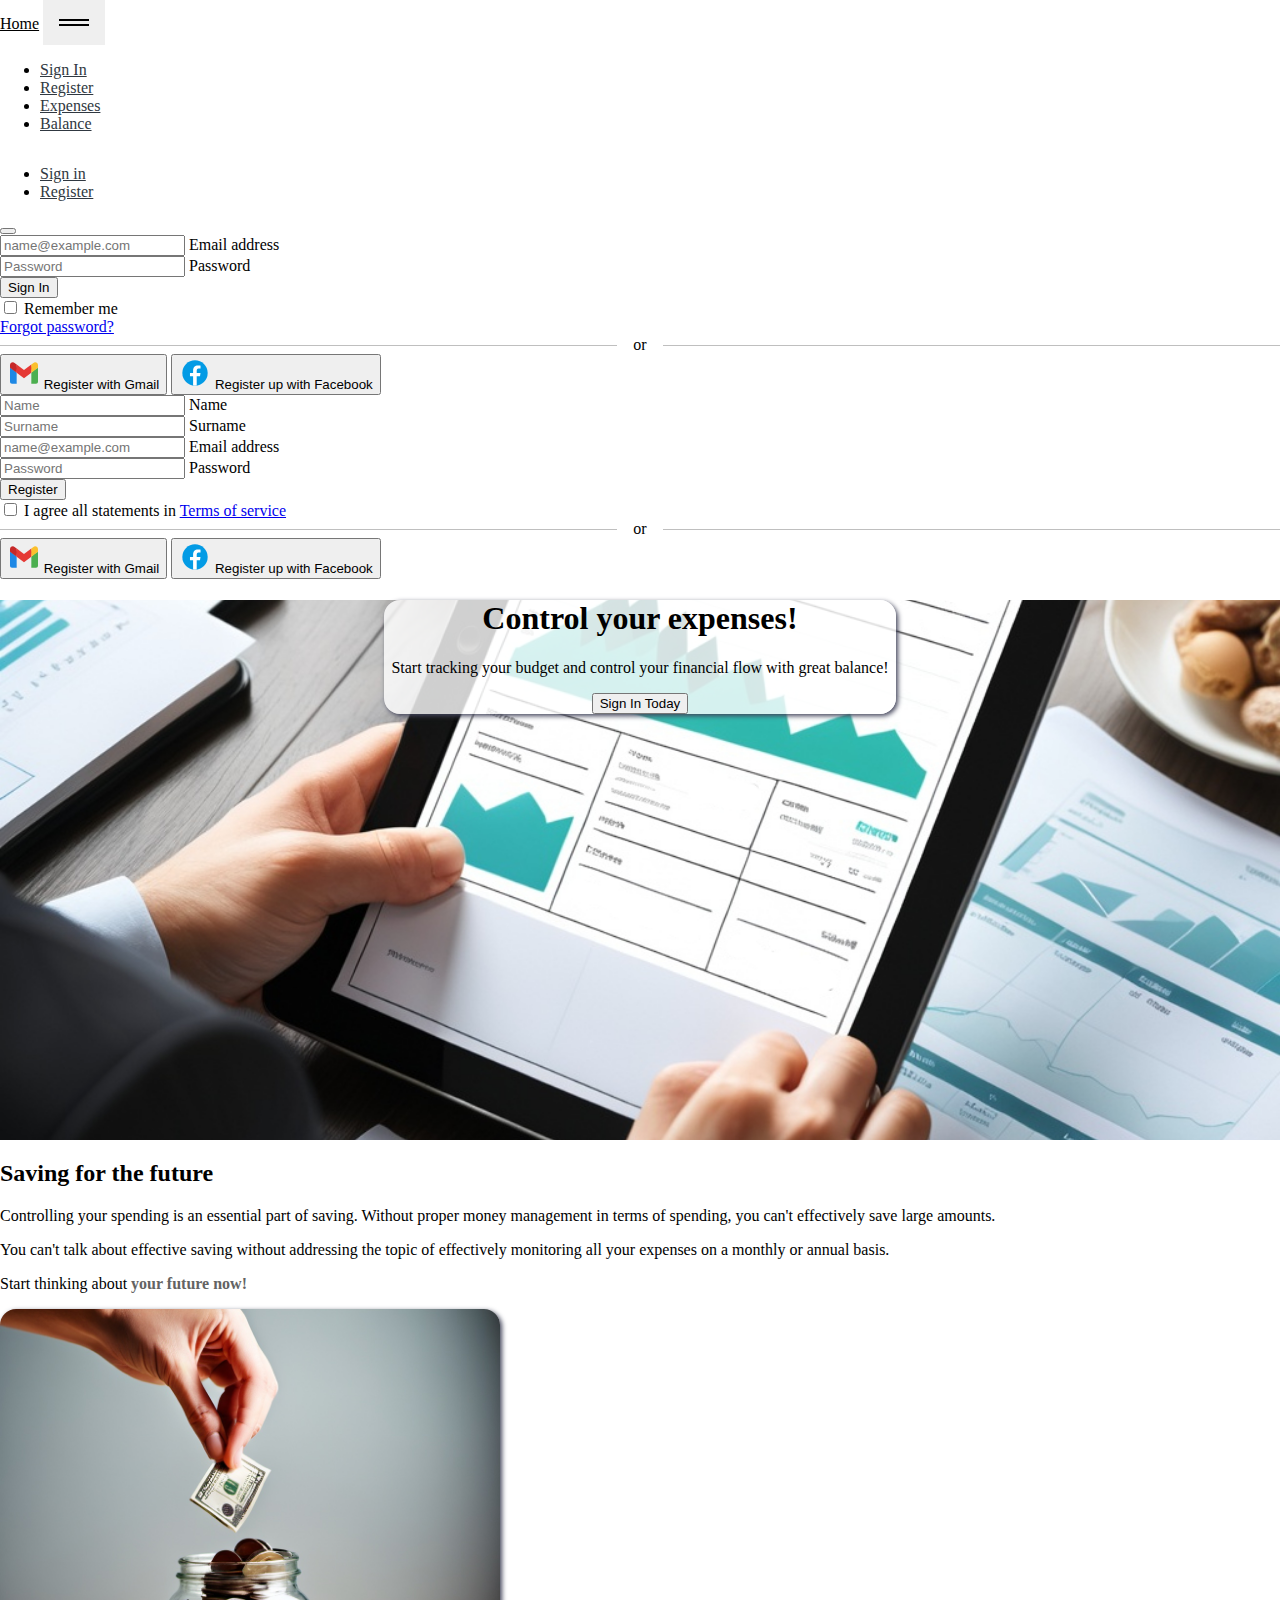
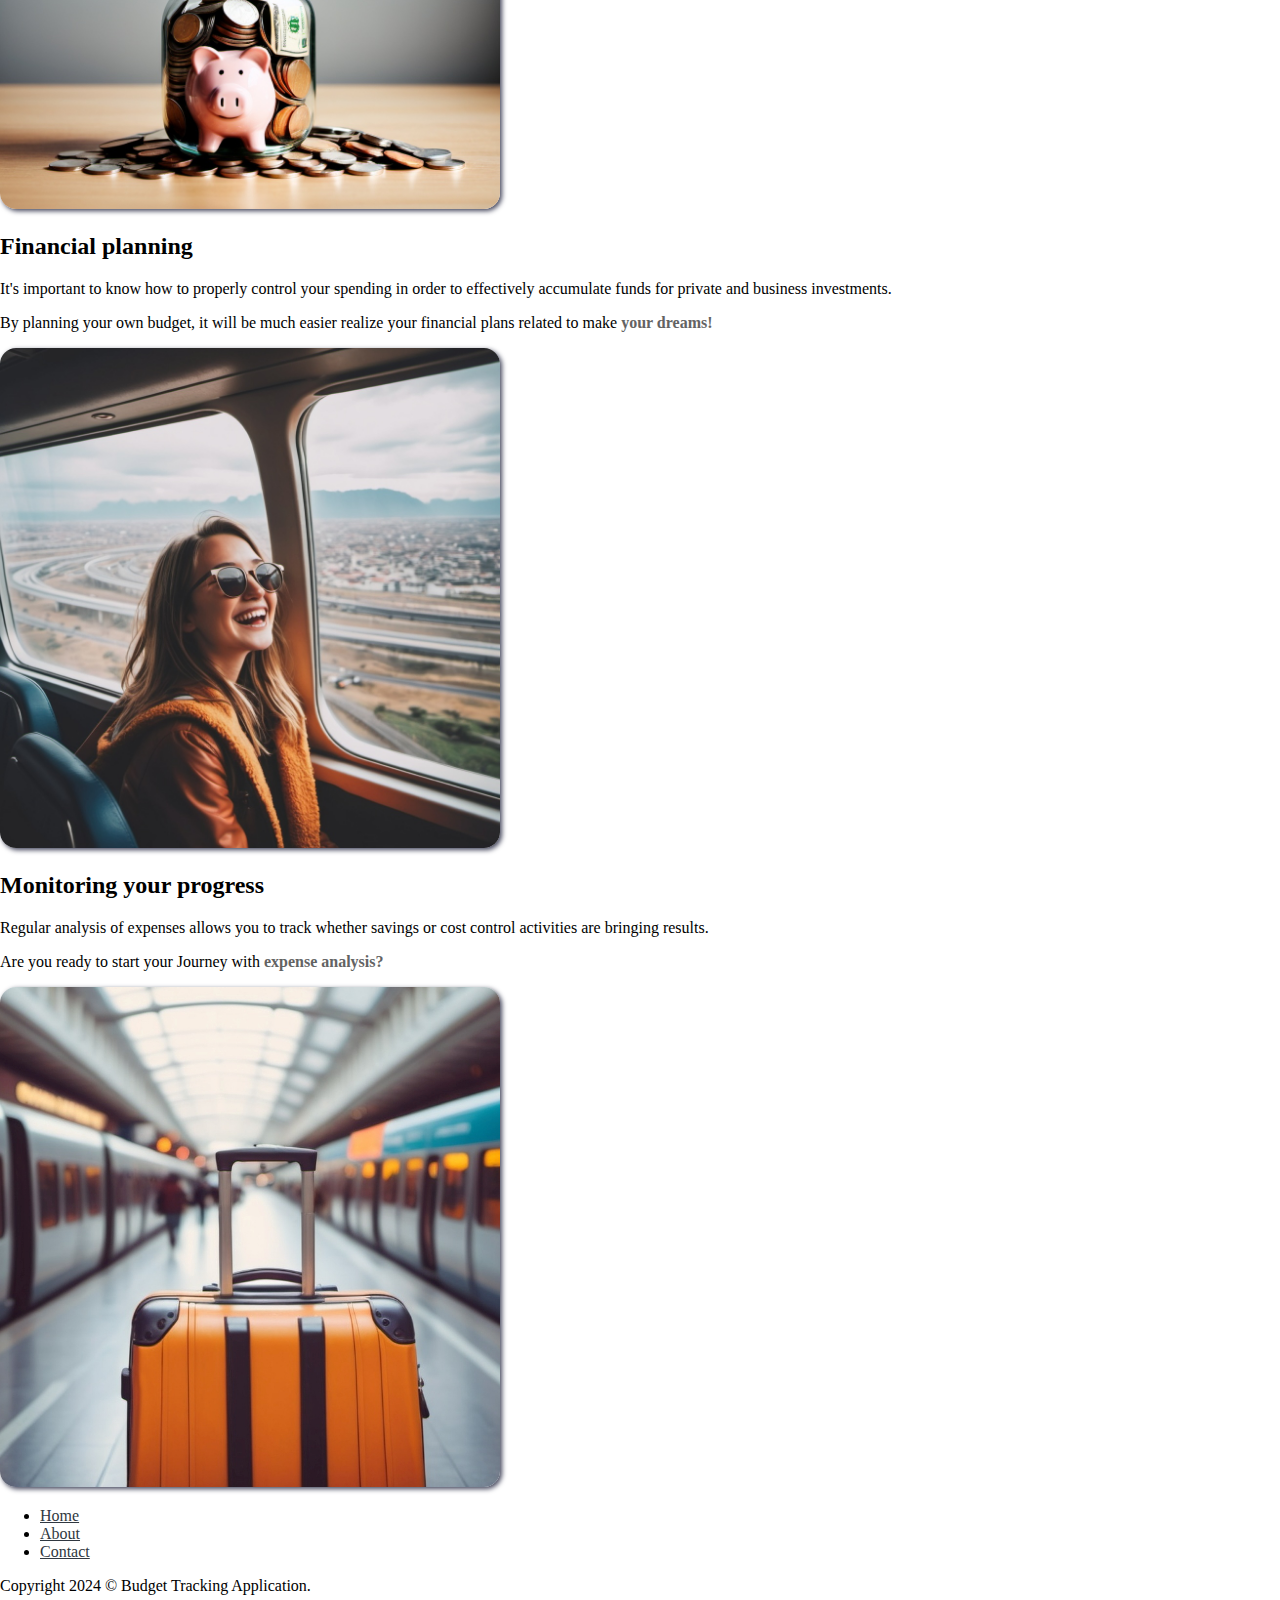
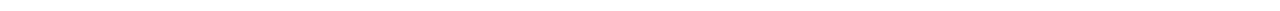
==== commit cbd59a86: "Added Balance-Page" ====
--- a/index.html
+++ b/index.html
@@ -70,7 +70,7 @@
             </div>
           </div>
           <div class="tab-content py-1 mt-2">
-            
+
             <!-- Login -->
             <div class="tab-pane active" id="pill-loginpanel" role="tabpanel" aria-labelledby="pill-login">
               <div class="modal-body p-5 pt-3">
@@ -98,9 +98,13 @@
                   </div>
                   <span class="hr-text mb-4 ">or</span>
                   <button class="w-100 py-2 mb-2 btn btn-outline-secondary rounded-3" type="submit">
-                    <img class="icon pe-2" src="./icons/icons8-gmail.svg" alt="Gmail icon"><use xlink:href="#gmail"></use>Register with Gmail</button>
+                    <img class="icon pe-2" src="./icons/icons8-gmail.svg" alt="Gmail icon">
+                    <use xlink:href="#gmail"></use>Register with Gmail
+                  </button>
                   <button class="w-100 py-2 mb-0 btn btn-outline-primary rounded-3" type="submit">
-                    <img class="icon pe-2" src="./icons/icons8-facebook.svg" alt="Facebook icon"><use xlink:href="#facebook"></use>Register up with Facebook</button>
+                    <img class="icon pe-2" src="./icons/icons8-facebook.svg" alt="Facebook icon">
+                    <use xlink:href="#facebook"></use>Register up with Facebook
+                  </button>
                 </form>
               </div>
             </div>
@@ -137,9 +141,13 @@
                     </div>
                     <span class="hr-text mb-4 ">or</span>
                     <button class="w-100 py-2 mb-2 btn btn-outline-secondary rounded-3" type="submit">
-                      <img class="icon pe-2" src="./icons/icons8-gmail.svg" alt="Gmail icon"><use xlink:href="#gmail"></use>Register with Gmail</button>
+                      <img class="icon pe-2" src="./icons/icons8-gmail.svg" alt="Gmail icon">
+                      <use xlink:href="#gmail"></use>Register with Gmail
+                    </button>
                     <button class="w-100 py-2 mb-0 btn btn-outline-primary rounded-3" type="submit">
-                      <img class="icon pe-2" src="./icons/icons8-facebook.svg" alt="Facebook icon"><use xlink:href="#facebook"></use>Register up with Facebook</button>
+                      <img class="icon pe-2" src="./icons/icons8-facebook.svg" alt="Facebook icon">
+                      <use xlink:href="#facebook"></use>Register up with Facebook
+                    </button>
                   </form>
                 </div>
             </div>
@@ -207,7 +215,8 @@
               analysis?</span></p>
         </div>
         <div class="col-lg-6 order-lg-1 text-center">
-          <img class="section-img img-fluid rounded" alt="Luggage on the platform before the journey" src="./images/Traveling2.jpg">
+          <img class="section-img img-fluid rounded" alt="Luggage on the platform before the journey"
+            src="./images/Traveling2.jpg">
         </div>
       </div>
     </section>
@@ -215,7 +224,7 @@
   </main>
 
   <!--  Footer-->
-  <footer class="bg-light py-3 my-4 border">
+  <footer class="bg-light py-3 border">
     <ul class="nav justify-content-center border-bottom pb-3 mb-3">
       <li class="nav-item"><a href="./index.html" class="nav-link px-2 text-body-secondary">Home</a></li>
       <li class="nav-item"><a href="./about.html" class="nav-link px-2 text-body-secondary">About</a></li>
@@ -235,11 +244,6 @@
   <script src="https://cdn.jsdelivr.net/npm/bootstrap@5.2.3/dist/js/bootstrap.bundle.min.js"></script>
   <script src="index.js"></script>
 
-  <!-- JavaScript 
-  <script src="https://code.jquery.com/jquery-3.2.1.slim.min.js" integrity="sha384-KJ3o2DKtIkvYIK3UENzmM7KCkRr/rE9/Qpg6aAZGJwFDMVNA/GpGFF93hXpG5KkN" crossorigin="anonymous"></script>
-<script src="https://cdnjs.cloudflare.com/ajax/libs/popper.js/1.12.3/umd/popper.min.js" integrity="sha384-vFJXuSJphROIrBnz7yo7oB41mKfc8JzQZiCq4NCceLEaO4IHwicKwpJf9c9IpFgh" crossorigin="anonymous"></script>
-<script src="https://maxcdn.bootstrapcdn.com/bootstrap/4.0.0-beta.2/js/bootstrap.min.js" integrity="sha384-alpBpkh1PFOepccYVYDB4do5UnbKysX5WZXm3XxPqe5iKTfUKjNkCk9SaVuEZflJ" crossorigin="anonymous"></script>
--->
 </body>
 
 </html>--- a/style.css
+++ b/style.css
@@ -1,5 +1,4 @@
-body,
-html {
+body, html {
     max-width: 100vw;
     margin: 0;
     padding: 0;
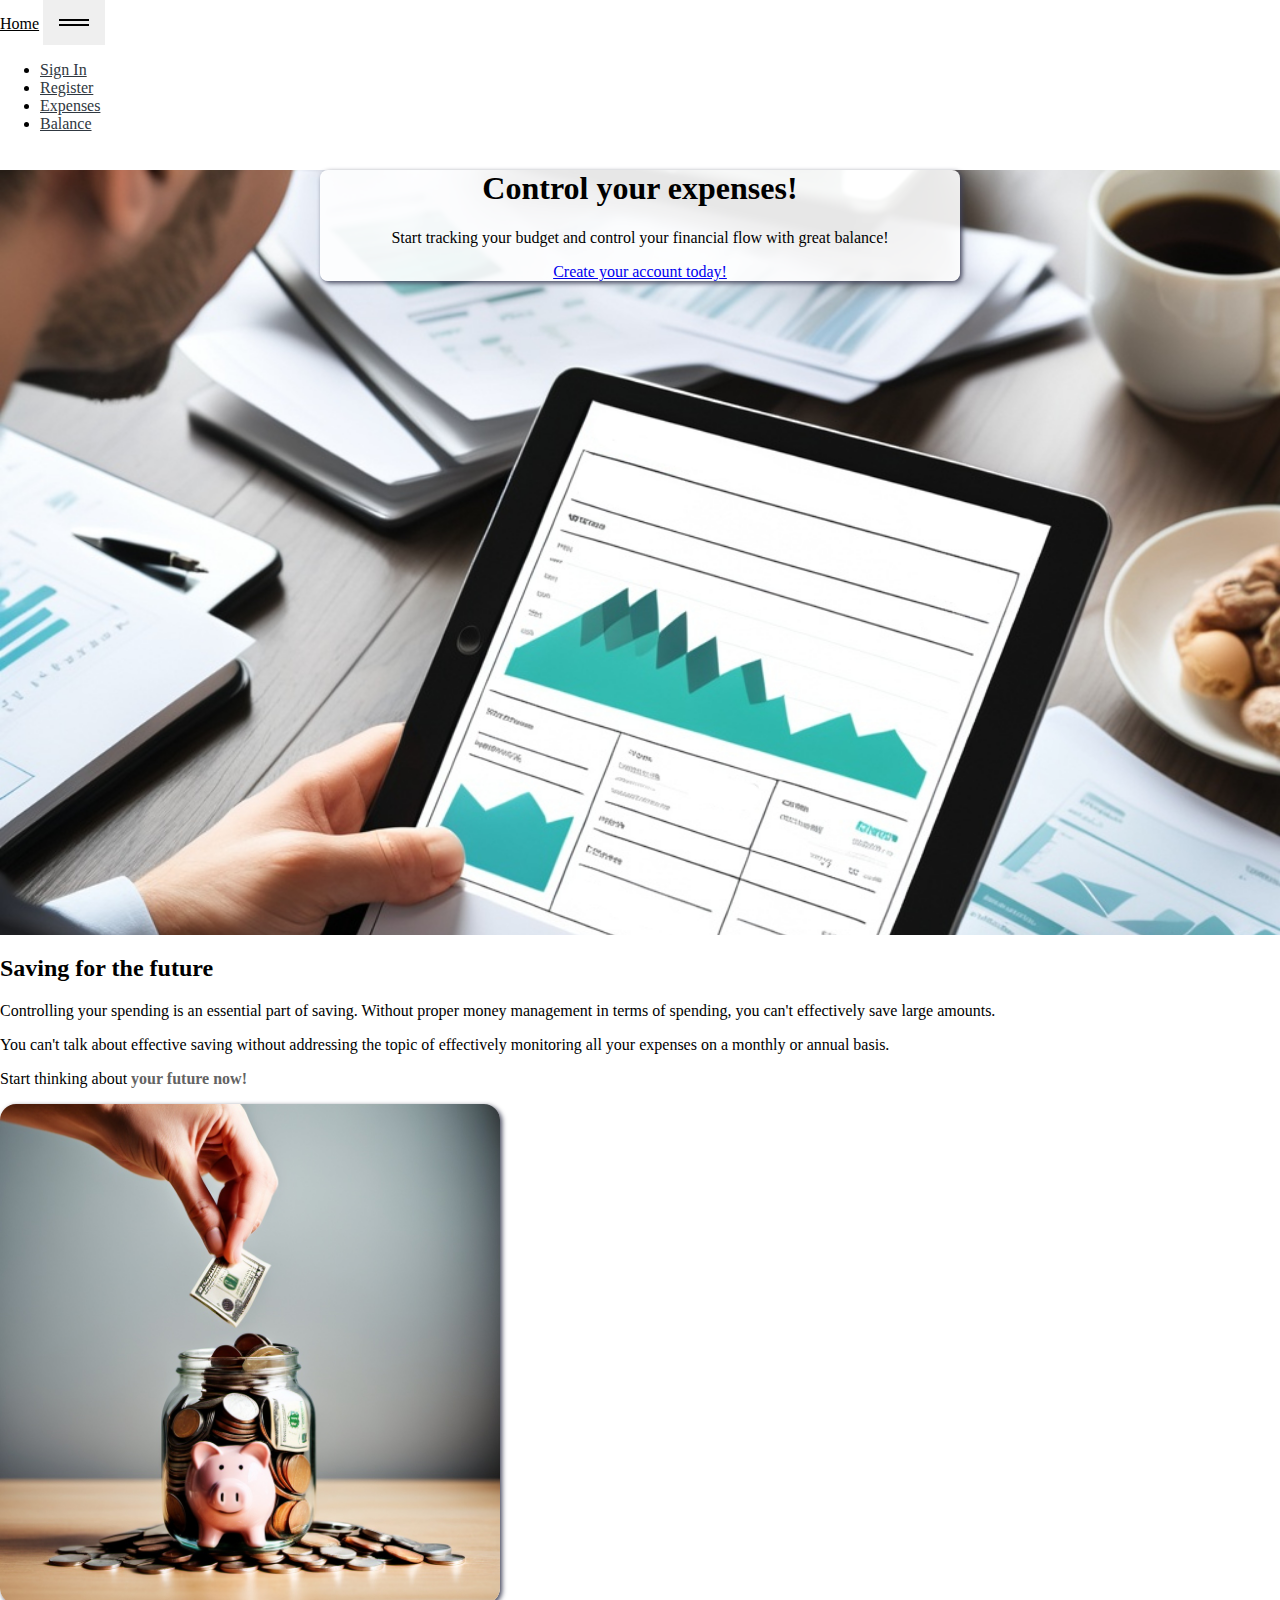
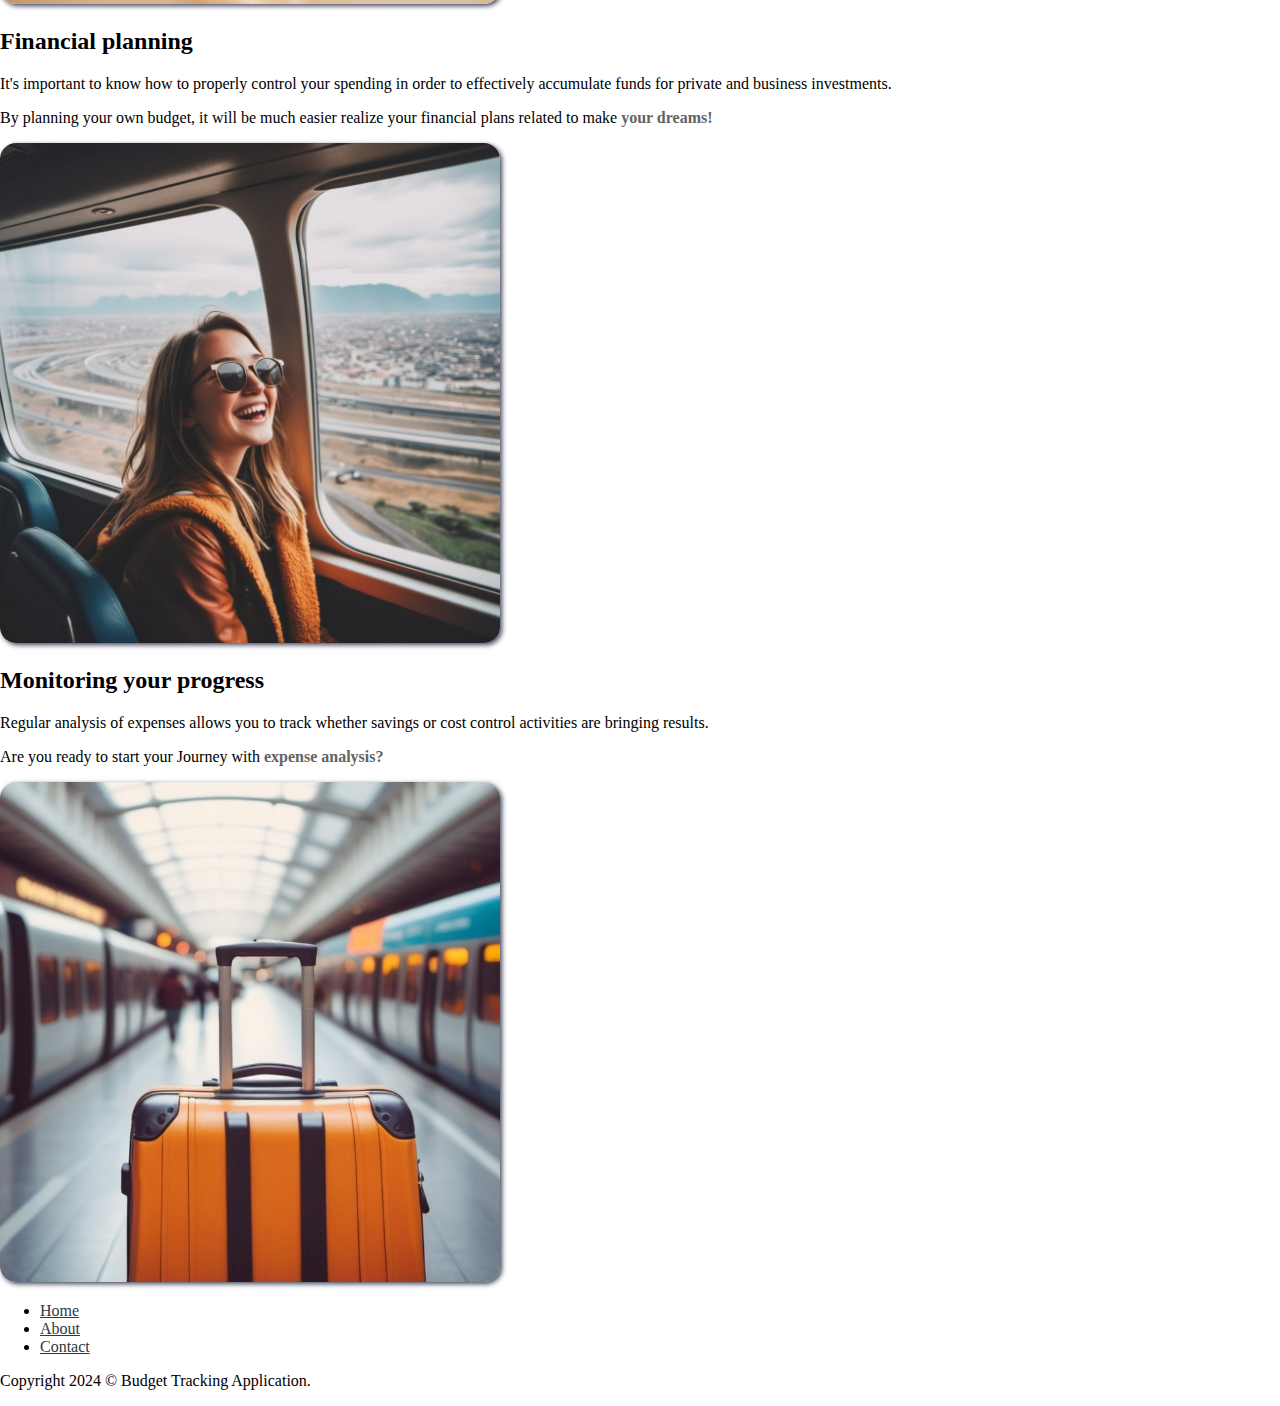
==== commit 3bcfa54d: "PHP implementatation" ====
--- a/index.html
+++ b/index.html
@@ -5,20 +5,17 @@
   <!-- Required meta tags -->
   <meta charset="utf-8">
   <meta name="viewport" content="width=device-width, initial-scale=1, shrink-to-fit=no">
-
   <!-- CSS -->
   <link href="https://cdn.jsdelivr.net/npm/bootstrap@5.2.3/dist/css/bootstrap.min.css" rel="stylesheet"
     integrity="sha384-rbsA2VBKQhggwzxH7pPCaAqO46MgnOM80zW1RWuH61DGLwZJEdK2Kadq2F9CUG65" crossorigin="anonymous">
   <link rel="stylesheet" href="./style.css">
-
   <title>Budget Tracking Application</title>
 </head>
-
 
 <body>
   <!--  Navbar -->
   <header>
-    <nav class="navbar navbar-expand-lg bg-light border-bottom"">
+    <nav class="navbar navbar-expand-lg bg-light border-bottom">
       <div class=" container-fluid">
       <a class="navbar-brand" href="./index.html">Home</a>
       <button class="navbar-toggler" type="button" data-bs-toggle="collapse" data-bs-target="#navbarNav"
@@ -29,12 +26,10 @@
       <div class="collapse navbar-collapse" id="navbarNav">
         <ul class="navbar-nav">
           <li class="nav-item">
-            <a class="nav-link" href="#" data-bs-toggle="modal" data-bs-target="#exampleModal"
-              onclick="displayModal('signIn')">Sign In</a>
+            <a class="nav-link" href="./login.html">Sign In</a>
           </li>
           <li class="nav-item">
-            <a class="nav-link" href="#" data-bs-toggle="modal" data-bs-target="#exampleModal"
-              onclick="displayModal('register')">Register</a>
+            <a class="nav-link" href="./register.html">Register</a>
           </li>
           <li class="nav-item">
             <a class="nav-link" href="./expenses.html">Expenses</a>
@@ -48,115 +43,6 @@
     </nav>
   </header>
 
-  <!-- Modal -->
-  <div class="modal fade" id="exampleModal" tabindex="-1" aria-labelledby="exampleModalLabel" aria-hidden="true">
-    <div class="modal-dialog">
-      <div class="modal-content">
-        <!-- Modal body-->
-        <div class="modal-body m-0 p-0">
-          <div class="m-0 p-0 pt-2 bg-light">
-            <div class="nav nav-tabs justify-content-between">
-              <ul class="nav">
-                <li class="nav-item">
-                  <a class="nav-link px-5 active" id="pill-login" data-bs-toggle="pill" href="#pill-loginpanel"
-                    role="tab" aria-controls="pill-loginpanel" aria-selected="true">Sign in</a>
-                </li>
-                <li class="nav-item">
-                  <a class="nav-link px-5" id="pill-register" data-bs-toggle="pill" href="#pill-registerpanel"
-                    role="tab" aria-controls="pill-registerpanel" aria-selected="false">Register</a>
-                </li>
-              </ul>
-              <button type="button" class="btn-close px-4 py-2" data-bs-dismiss="modal" aria-label="Close"></button>
-            </div>
-          </div>
-          <div class="tab-content py-1 mt-2">
-
-            <!-- Login -->
-            <div class="tab-pane active" id="pill-loginpanel" role="tabpanel" aria-labelledby="pill-login">
-              <div class="modal-body p-5 pt-3">
-                <form>
-                  <div class="form-floating mb-3">
-                    <input type="email" class="form-control rounded-3" id="floatingInput"
-                      placeholder="name@example.com">
-                    <label for="floatingInput">Email address</label>
-                  </div>
-                  <div class="form-floating mb-3">
-                    <input type="password" class="form-control rounded-3" id="floatingPassword" placeholder="Password">
-                    <label for="floatingPassword">Password</label>
-                  </div>
-                  <button class="w-100 mb-4 btn btn-lg rounded-3 btn-primary" type="submit">Sign In</button>
-                  <!-- Checkbox -->
-                  <div class="d-flex justify-content-between mb-4 ">
-                    <div class="form-check">
-                      <input class="form-check-input" type="checkbox" value="" id="form2Example31" />
-                      <label class="form-check-label" for="form2Example31">Remember me</label>
-                    </div>
-                    <div class="">
-                      <!-- Simple link -->
-                      <a href="#!">Forgot password?</a>
-                    </div>
-                  </div>
-                  <span class="hr-text mb-4 ">or</span>
-                  <button class="w-100 py-2 mb-2 btn btn-outline-secondary rounded-3" type="submit">
-                    <img class="icon pe-2" src="./icons/icons8-gmail.svg" alt="Gmail icon">
-                    <use xlink:href="#gmail"></use>Register with Gmail
-                  </button>
-                  <button class="w-100 py-2 mb-0 btn btn-outline-primary rounded-3" type="submit">
-                    <img class="icon pe-2" src="./icons/icons8-facebook.svg" alt="Facebook icon">
-                    <use xlink:href="#facebook"></use>Register up with Facebook
-                  </button>
-                </form>
-              </div>
-            </div>
-            <!-- Register -->
-            <div class="tab-pane" id="pill-registerpanel" role="tabpanel" aria-labelledby="pill-register">
-              <form>
-                <div class="modal-body p-5 pt-3">
-                  <form>
-                    <div class="form-floating mb-3">
-                      <input type="text" class="form-control rounded-3" id="floatingName" placeholder="Name">
-                      <label for="floatingName">Name</label>
-                    </div>
-                    <div class="form-floating mb-3">
-                      <input type="text" class="form-control rounded-3" id="floatingSurname" placeholder="Surname">
-                      <label for="floatingSurname">Surname</label>
-                    </div>
-                    <div class="form-floating mb-3">
-                      <input type="email" class="form-control rounded-3" id="floatingInput"
-                        placeholder="name@example.com">
-                      <label for="floatingInput">Email address</label>
-                    </div>
-                    <div class="form-floating mb-3">
-                      <input type="password" class="form-control rounded-3" id="floatingPassword"
-                        placeholder="Password">
-                      <label for="floatingPassword">Password</label>
-                    </div>
-                    <button class="w-100 mb-4 btn btn-lg rounded-3 btn-primary" type="submit">Register</button>
-                    <!-- Checkbox -->
-                    <div class="form-check d-flex justify-content-center mb-4">
-                      <input class="form-check-input me-2" type="checkbox" value="" id="form2Example32" />
-                      <label class="form-check-label" for="form2Example32">
-                        I agree all statements in <a href="#!">Terms of service</a>
-                      </label>
-                    </div>
-                    <span class="hr-text mb-4 ">or</span>
-                    <button class="w-100 py-2 mb-2 btn btn-outline-secondary rounded-3" type="submit">
-                      <img class="icon pe-2" src="./icons/icons8-gmail.svg" alt="Gmail icon">
-                      <use xlink:href="#gmail"></use>Register with Gmail
-                    </button>
-                    <button class="w-100 py-2 mb-0 btn btn-outline-primary rounded-3" type="submit">
-                      <img class="icon pe-2" src="./icons/icons8-facebook.svg" alt="Facebook icon">
-                      <use xlink:href="#facebook"></use>Register up with Facebook
-                    </button>
-                  </form>
-                </div>
-            </div>
-          </div>
-        </div>
-      </div>
-    </div>
-  </div>
-
   <main>
     <!--  First section-->
     <section class="first-section">
@@ -165,15 +51,14 @@
           <div id="header" class="px-5 py-4 ">
             <h1 class="pb-4">Control your expenses!</h1>
             <p class="lead">Start tracking your budget and control your financial flow with great balance!</p>
-            <button type="button" class="btn btn-lg btn-outline-success" data-bs-toggle="modal"
-              data-bs-target="#exampleModal" onclick="displayModal('signIn')">Sign In Today</button>
+            <a type="button" class="btn btn-lg btn-outline-success" href="./register.html">Create your account today!</a>
           </div>
         </div>
     </section>
 
     <!--  Second section-->
     <section class="p-5 px-sm-5">
-      <div class="row justify-content-center align-items-center px-sm-5">
+      <div class="row justify-content-center align-items-center px-sm-5 py-sm-5">
         <div class="col-lg-6 order-lg-2 ps-lg-5 pb-4 pb-lg-0">
           <h2 class="pb-3">Saving for the future</h2>
           <p class="lead">Controlling your spending is an essential part of saving. Without proper money management in
@@ -190,7 +75,7 @@
 
     <!--  Third section-->
     <section class="bg-light p-5 px-sm-5 border">
-      <div class="row justify-content-center align-items-center px-sm-5">
+      <div class="row justify-content-center align-items-center px-sm-5 py-sm-5">
         <div class="col-lg-6 order-lg-1 pe-lg-5 pb-4 pb-lg-0">
           <h2 class="pb-3">Financial planning</h2>
           <p class="lead">It's important to know how to properly control your spending in order to effectively
@@ -206,7 +91,7 @@
 
     <!--  Forth section-->
     <section class="p-5 px-sm-5">
-      <div class="row justify-content-center align-items-center px-sm-5">
+      <div class="row justify-content-center align-items-center px-sm-5 py-sm-5">
         <div class="col-lg-6 order-lg-2 ps-lg-5 pb-4 pb-lg-0">
           <h2 class="pb-3">Monitoring your progress</h2>
           <p class="lead">Regular analysis of expenses allows you to track whether savings or cost control activities
@@ -220,7 +105,6 @@
         </div>
       </div>
     </section>
-
   </main>
 
   <!--  Footer-->
--- a/style.css
+++ b/style.css
@@ -28,9 +28,9 @@
 
 #header {
     margin: auto;
-    width: 40%;
-    background-color: rgba(255, 255, 255, 0.8);
-    border-radius: 1rem;
+    width: 50%;
+    background-color: rgba(255, 255, 255, 0.9);
+    border-radius: 0.5rem;
     -webkit-box-shadow: 2px 2px 5px 0px rgba(66, 68, 90, 1);
     -moz-box-shadow: 2px 2px 5px 0px rgba(66, 68, 90, 1);
     box-shadow: 2px 2px 5px 0px rgba(66, 68, 90, 1);
@@ -38,11 +38,11 @@
 
 .first-section {
     text-align: center;
-    height: 60vh
+    height: 85vh
 }
 
 .first-section-bg-image {
-    height: 60vh;
+    height: 85vh;
     background-size: cover;
     background-image: url('./images/Background_logo1.png');
     background-repeat: no-repeat;
@@ -124,6 +124,12 @@
     margin-left: 1rem;
 }
 
+.site-footer {
+    width: 100%;
+    position: fixed;
+    bottom: 0;
+ }
+
 
 @media only screen and (max-width: 1200px) {
     #header {
@@ -146,4 +152,11 @@
     .first-section h1 {
         font-size: 1.6rem;
     }
+    .first-section {
+        height: 70vh
+    }
+    
+    .first-section-bg-image {
+        height: 70vh;
+    }
 }